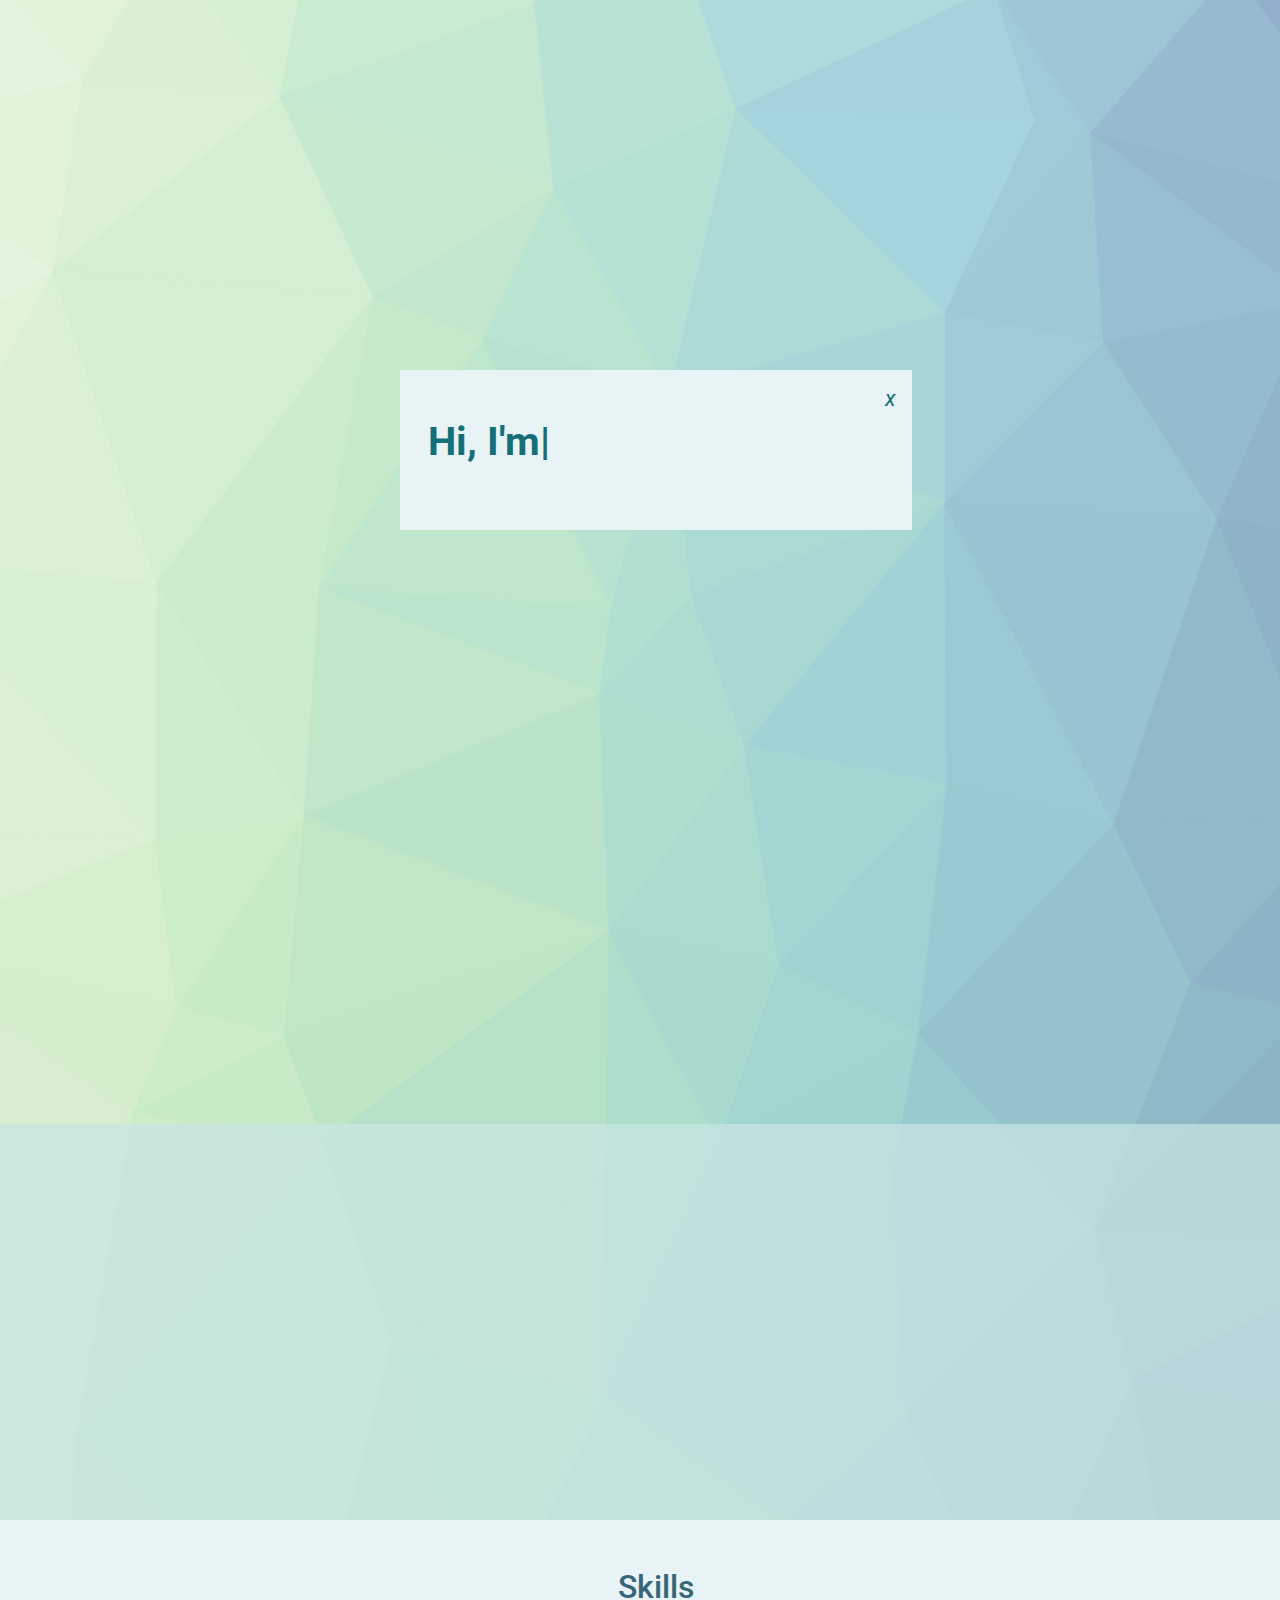
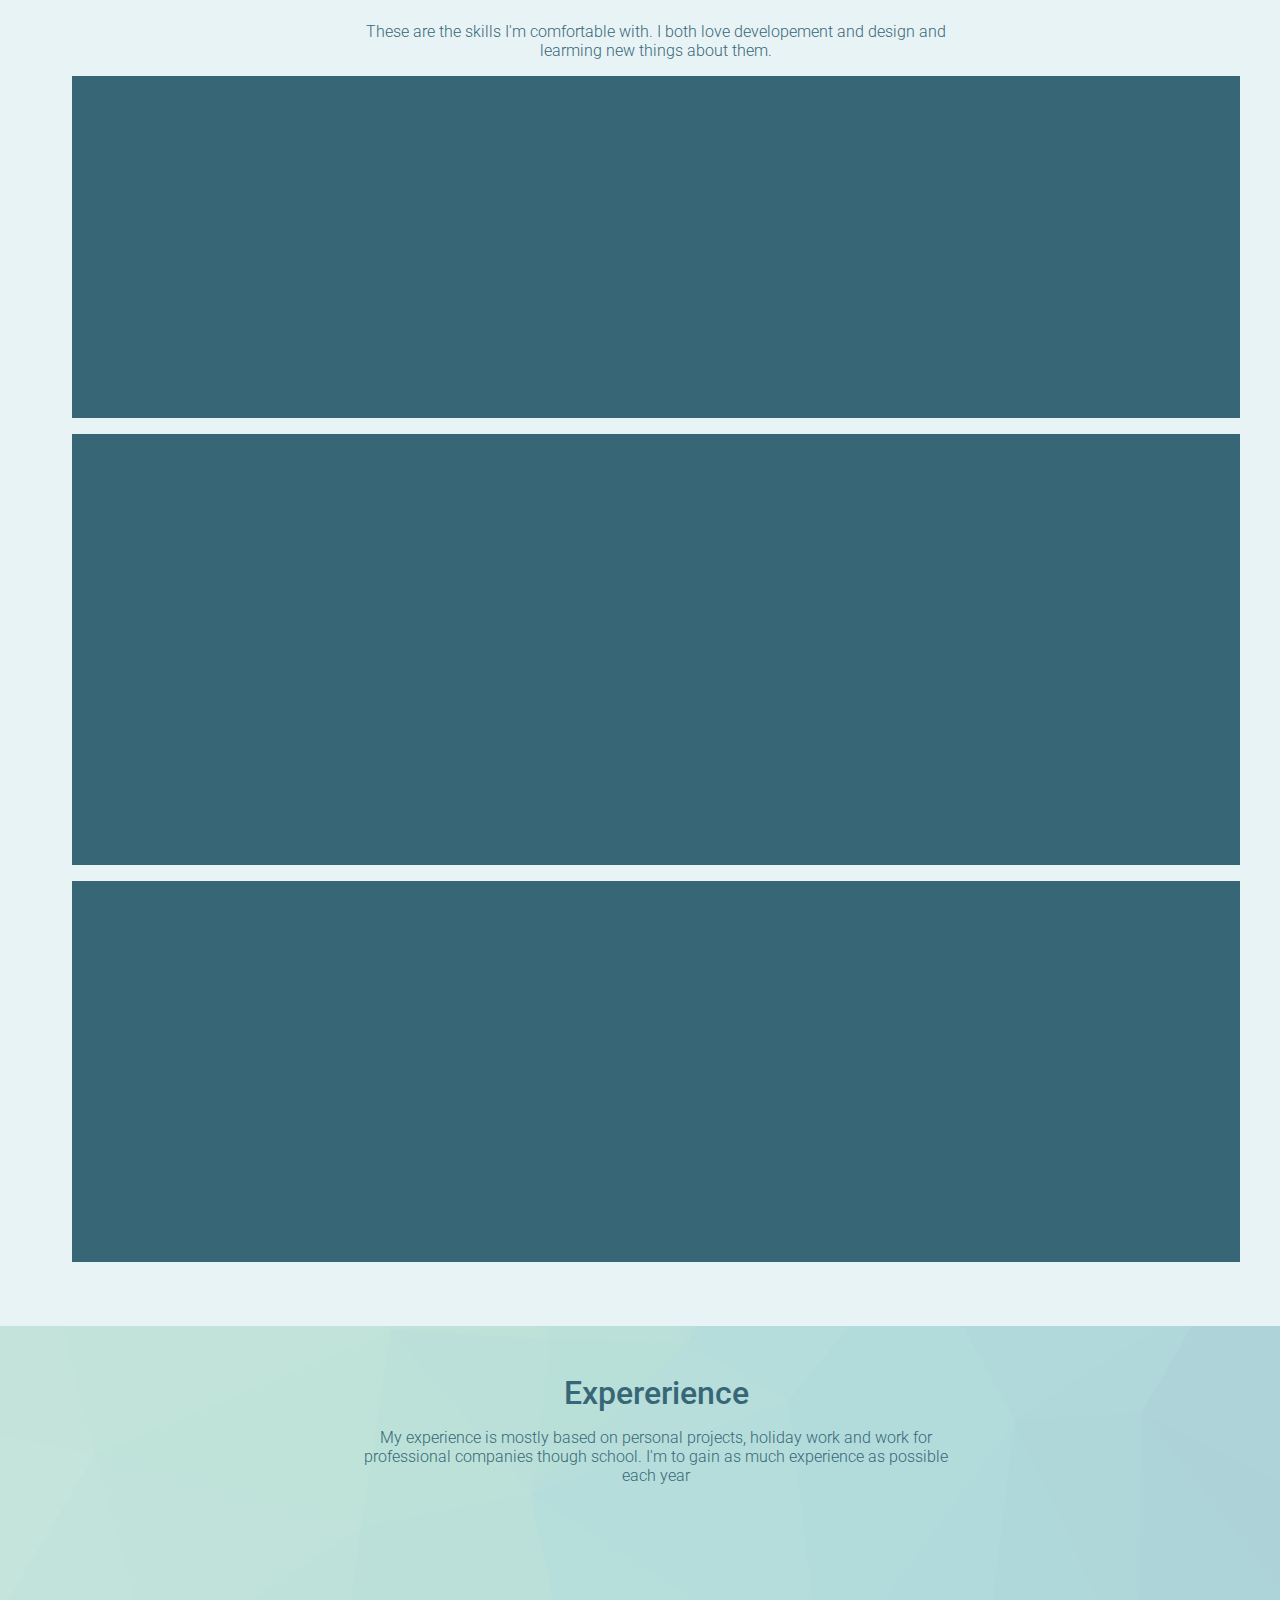
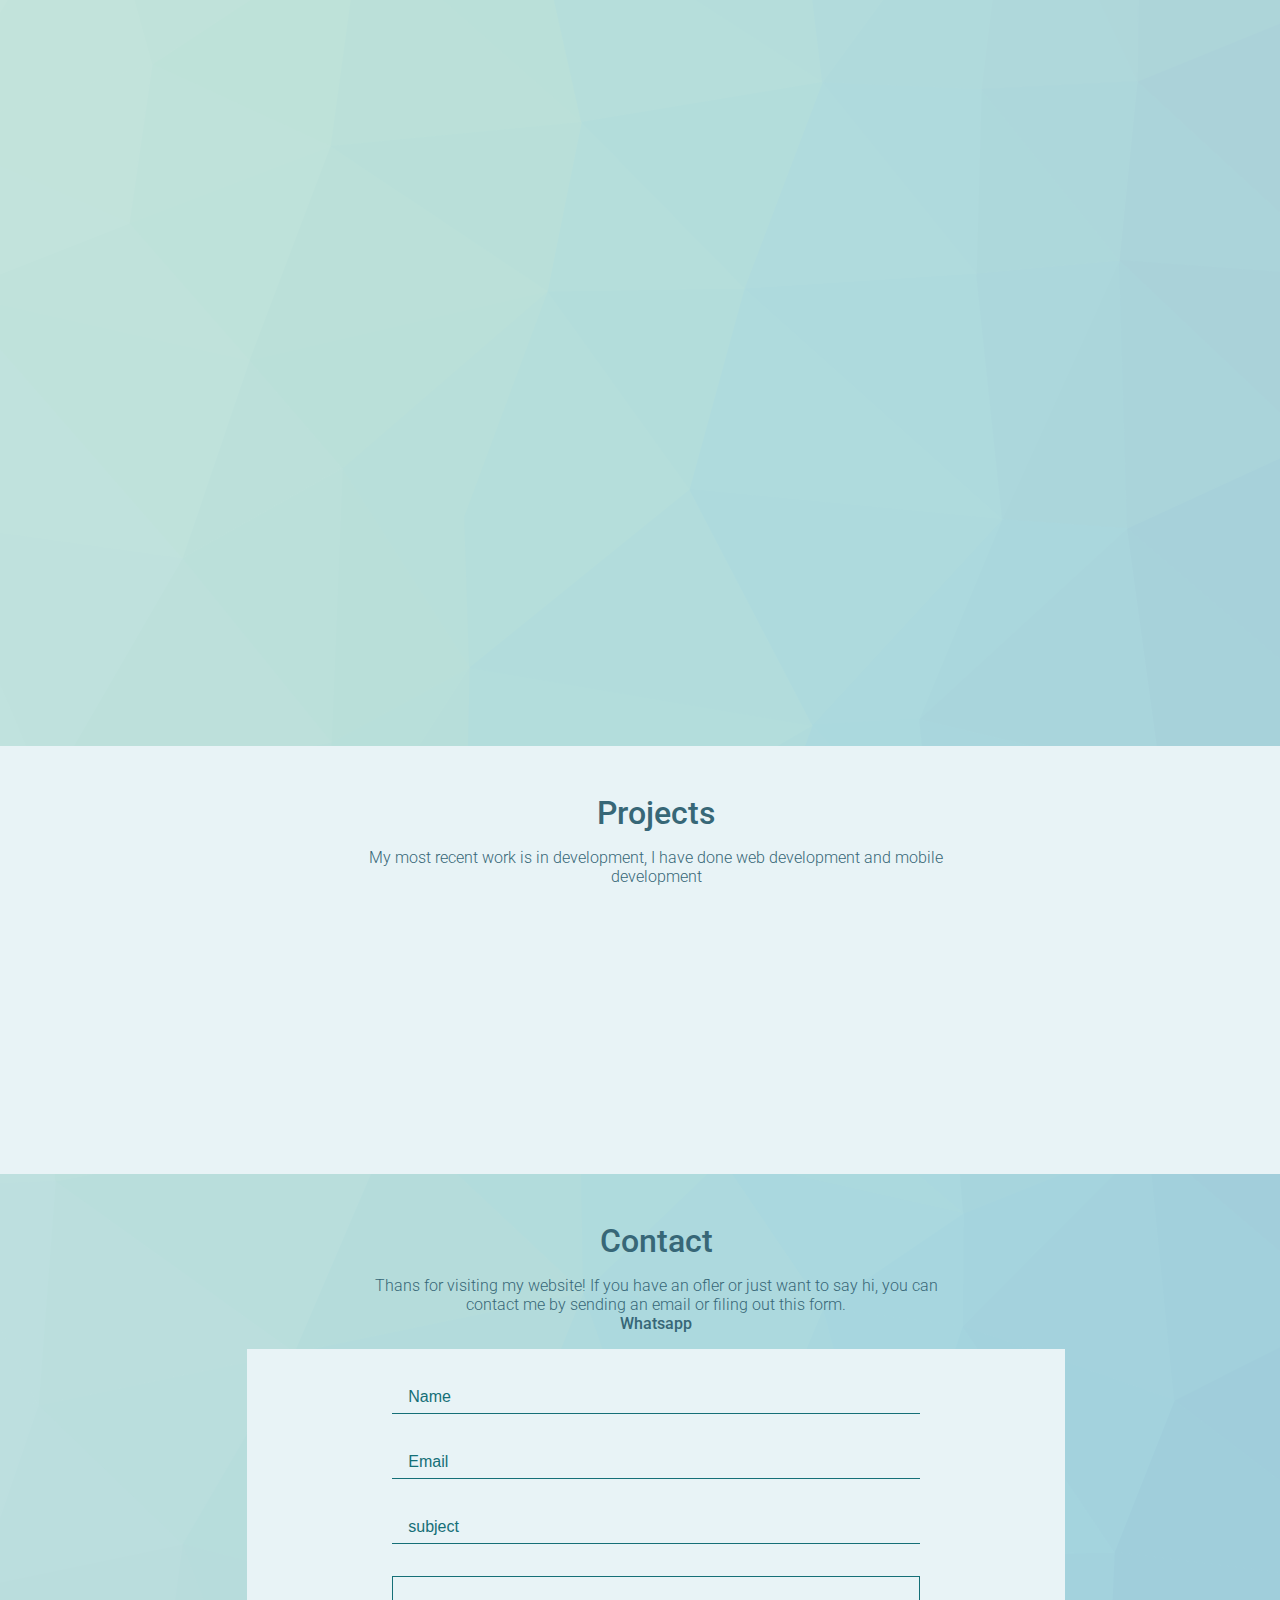
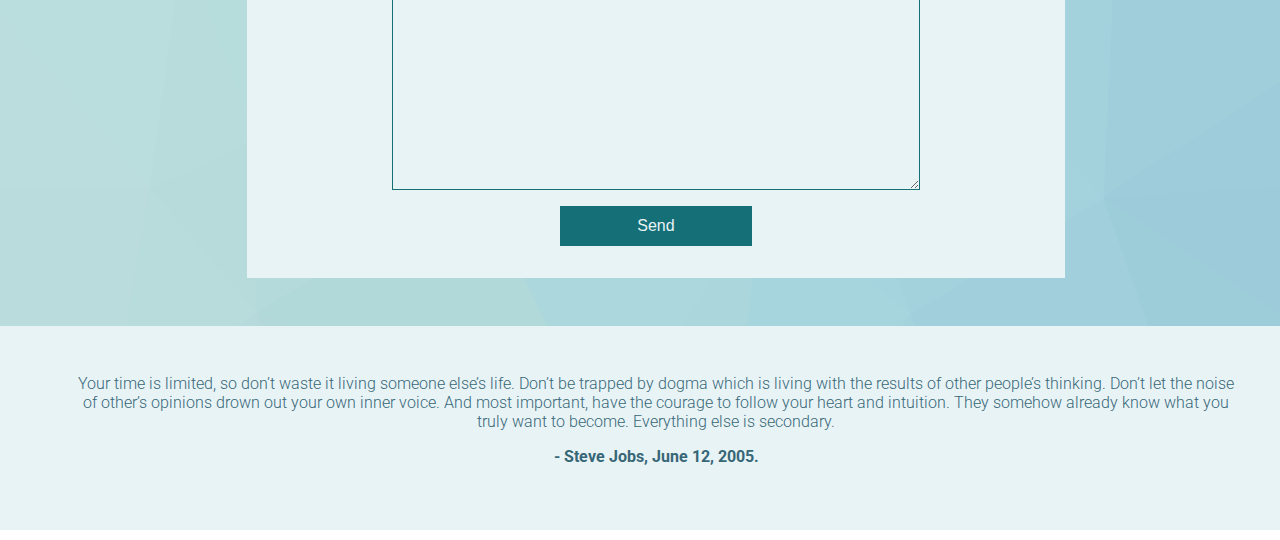
==== index.html @ 09d38bca "dark" ====
﻿<!DOCTYPE html>
<html lang="en">

<head>
    <meta charset="UTF-8">
    <meta http-equiv="X-UA-Compatible" content="IE=edge">
    <meta name="viewport" content="width=device-width, initial-scale=1.0">
    <meta name="description" content="Hamilton Silva's portfolio or Tio HS's portfolio, talks about the work of Tio hs">
    <title> Tio HS | Develop </title>
    <link rel="stylesheet" href="public/css/style.css">
    <link rel="stylesheet" href="https://pro.fontawesome.com/releases/v5.10.0/css/all.css" integrity="sha384-AYmEC3Yw5cVb3ZcuHtOA93w35dYTsvhLPVnYs9eStHfGJvOvKxVfELGroGkvsg+p" crossorigin="anonymous" />
</head>

<body>
    <main id="main">
    <header id="menu">
        <nav class="nav" id="nav">
            <ul>
                <li class="ative">
                    <a href="#about"> <i class="fas fa-home"></i> </a>
                </li>
                <!--Home-->
                <li>
                    <a href="#skills"><i class="fas fa-brain"></i></a>
                </li>
                <!--Skills-->
                <li> <a href="#experence"><i class="fas fa-chalkboard"></i></a>
                </li>
                <!--Education-->
                <li>
                    <a href="#project"> <i class="fas fa-desktop"></i></a>
                </li>
                <!--Project-->
                <li>
                    <a href="#contact"><i class="fas fa-envelope"></i></a>
                </li>
                <!--Conct-->
            </ul>

        </nav>
        <div class="dowload">
            <a href="CV-HamiltonSilva.pdf" download ="CV-HamiltonSilva">
                <i class="fas fa-cloud-download-alt"></i>
            </a>
        </div>
    </header>

    <section id="home">
        <div id="settings" class="settings container">
            <div>
                <i class="fas fa-cog" id="aboutMy">x</i>
                <div id="show" class="show">
                    <h1> <span id="typing">></span>|</h1>
                </div>
            </div>
        </div>
        <div class="down" id="down">
            <a href="#redesSocias">
                <i class="fas fa-chevron-down"></i>
            </a>
        </div>
    </section>
    <section id="redesSocias">
        <ul class="container">
            <li><a href="https://github.com/tiohs" target="_blank" > <i class="fab fa-github headline"></i></a></li>
            <li><a href="https://www.linkedin.com/in/tiohs" target="_blank" > <i class="fab fa-linkedin headline"></i></a></li>
            <li class="single"><img src="/public/79509414_2781078612119003_7081528428238733312_n.jpg" alt=""></li>
            <li><a href="https://www.instagram.com/tiohs.u/" target="_blank" ><i class="fab fa-instagram"></i></a></li>
            <li><a href="https://api.whatsapp.com/send?phone=244943732999" target="_blank" ><i class="fab fa-whatsapp"></i></a></li>
        </ul>
    </section>
    <section id="about" class="bg">
        <div class="container">
            <div class="info">
                <div class="date">
                    <h3>Who am I?</h3>
                    <p>
                        My name is<strong> Hamilton Silva</strong>. I live in<strong>
                            Angola</strong>
                        ,<strong>Luanda K9B
                            Viana</strong>.
                        I'm an<strong> ambitious developer </strong> , passionate about new technology and its
                        capabilities.
                        I am inspired by fast-growing companies and home to become the lead of one in the future.
                    </p>
                </div>
                <div class="conct">
                    <div>
                        <h3>Information</h3>
                        <ul>
                            <li>
                                <div class="left"><i class="fas fa-portrait"></i></div>
                                <div class="center">
                                    <p>Hamilton Silva</p>
                                </div>
                                <div class="rith"><i class="fas fa-image"></i></div>
                            </li>

                            <li>
                                <div class="left"><i class="fas fa-mail-bulk"></i></div>
                                <div class="center">
                                    <p>hamiltonsilva.dev@gmail.com</p>
                                </div>
                                <div class="rith"><i class="fas fa-paper-plane"></i></div>
                            </li>

                            <li>
                                <div class="left"><i class="fas fa-map-marker-alt"></i></div>
                                <div class="center">
                                    <p>Angola, Launda Vila de Viana</p>
                                </div>
                                <div class="rith"><i class="fas fa-globe-africa"></i></div>
                            </li>
                        </ul>
                    </div>

                </div>
            </div>
        </div>
    </section>
    <section id="skills" class="bg2 headline">
        <div class="container">
            <div class="header">
                <h2>Skills</h2>
                <p>
                    These are the skills I'm comfortable with. I both love developement and design and learming new
                    things about them.
                </p>
            </div>

            <div class="content">
                <div class="header">
                    <h3>Coding Skills</h3>
                </div>
                <div class="desc">
                    <h4>Programming Languages </h4>
                    <ul>
                        <li>JavaScript (ES6) | Typescript</li>
                        <li>PHP</li>
                        <li>C#</li>
                        <li>Python</li>
                    </ul>
                </div>
                <div class="desc">
                    <h4>Backend</h4>
                    <ul>
                        <li>Node.js (Express) </li>
                        <li>(No)SQL</li>
                        <li>Slim </li>
                        <li>Strapi</li>
                    </ul>
                </div>
                <div class="desc">
                    <h4>Backend</h4>
                    <ul>
                        <li>HTML5</li>
                        <li>CSS3</li>
                        <li>SASS</li>
                        <li>ReactJS</li>
                        <li>NextJS</li>
                    </ul>
                </div>
            </div>
            <div class="content">
                <div class="header">
                    <h3>Tools</h3>
                </div>
                <div class="desc">
                    <h4>Build Automatization </h4>
                    <ul>
                        <li>Typescript</li>
                        <li>Webpack</li>
                    </ul>
                </div>
                <div class="desc">
                    <h4>Version Control Systems </h4>
                    <ul>
                        <li>Git</li>
                        <li>GitHub</li>
                    </ul>
                </div>
                <div class="desc">
                    <h4>Code Editors of Choice </h4>
                    <ul>
                        <li>Vscode</li>
                        <li>ST</li>
                        <li>Nano</li>
                    </ul>
                </div>
                <div class="desc">
                    <h4>Craphic Tools</h4>
                    <ul>
                        <li>Gimp</li>
                        <li>Adobe Photoshop</li>
                    </ul>
                </div>

            </div>
            <div class="content">
                <div class="header">
                    <h3>Languages</h3>
                </div>
                <div class="desc">
                    <h4> Português </h4>

                    <ul>
                        <li>Eu sou nativo dessa lingua.</li>
                        <li>Avançado</li>
                        <li>
                            <div class="content">
                                <div class="nivel" style="width: 100%;"></div>
                            </div>
                        </li>
                    </ul>
                </div>
                <div class="desc">
                    <h4> Português </h4>

                    <ul>
                        <li>Eu sou nativo dessa lingua.</li>
                        <li>Avançado</li>
                        <li>
                            <div class="content">
                                <div class="nivel" style="width: 60%;"></div>
                            </div>
                        </li>
                    </ul>
                </div>
                <div class="desc">
                    <h4> Português </h4>

                    <ul>
                        <li>Eu sou nativo dessa lingua.</li>
                        <li>Avançado</li>
                        <li>
                            <div class="content">
                                <div class="nivel" style="width: 20%;"></div>
                            </div>
                        </li>
                    </ul>
                </div>


            </div>
        </div>
    </section>
    <section id="experence" class="bg">
        <div class="container">
            <div class="header">
                <h2>Expererience</h2>
                <p>


                    My experience is mostly based on personal

                    projects, holiday work and work for professional

                    companies though school. I'm to gain as

                    much experience as possible each year
                </p>
            </div>
            <div class="content">
                <div class="info">
                    <h3>Education</h3>
                </div>
                <ul>
                    <li>
                        <div class="header"><strong>Macarenco</strong> <span>2015 - 2017</span></div>
                        <p>
                            I finished high school at this school I learn programming in pic and participating in many
                            activities
                        </p>
                    </li>
                    <li>
                        <div class="header"><strong>UPRA</strong> <span>2018 - Currently</span></div>
                        <p>
                            I finished high school at this school I learn programming in pic and participating in many
                            activities
                        </p>
                    </li>
                </ul>
            </div>
            <div class="content">
                <div class="info">
                    <h3>Works</h3>
                </div>
                <ul>
                    <li>
                        <div class="header"><strong>Unitel IOT </strong> <span>2018</span></div>
                        <p>
                            I participated in the IOT contest where I was selected by IMIL (Macarenco) today recognized
                            as IPIL.
                            I made a drying and watering system for agricultural products
                        </p>
                    </li>
                    <li>
                        <div class="header"><strong>Mentor & Freelance </strong> <span>2019 - 2020</span></div>
                        <p>
                            I started mentoring projects and programming work.
                        </p>
                    </li>
                    <li>
                        <div class="header"><strong>Senior programmer and CEO </strong> <span>2020 - 2021</span></div>
                        <p>
                            A software company, which today is called <a href="https://www.unituenda.ao/"
                                target="black">uniTuenda</a>
                        </p>
                    </li>
                    <li>
                        <div class="header"><strong>Full Stack and COO </strong> <span>2020 - Currently</span></div>
                        <p>
                            A software company, which today is called <a href="https://www.unituenda.ao/"
                                target="black">uniTuenda</a>
                        </p>
                    </li>

                </ul>
            </div>
            <div class="content">
                <div class="info">
                    <h3>Hobbies</h3>
                </div>
                <ul>
                    <li>
                        <div class="header"><strong>Angola open source community leader </strong> <span>2020 -
                                Currently</span></div>
                        <p>
                            I like the community open source.
                        </p>
                    </li>
                    <li>
                        <div class="header"><strong>Xadrez </strong> <span>2015 - Currently</span></div>
                        <p>

                        </p>
                    </li>


                </ul>
            </div>
        </div>
    </section>
    <section id="project" class="bg2">
        <div class="container">
            <div class="header">
                <h2>Projects</h2>
                <p>
                    My most recent work is in development, I have
                    done web development and mobile development

                </p>
            </div>
            <div class="content">
                 <div class="card">
                        <div class="info">
                            <a href="https://www.unituenda.ao/" target="_blank" > <i class="fas fa-eye"></i></a>
                        </div>
                        <img src="./public/uniTuenda.png" alt="">
                    </div>
               
                <div class="card">
                    <div class="info">
                        <a href="https://github.com/tiohs/Projects-With-Vanilla-JavaScript" target="_blank" > <i class="fab fa-github"></i></a>
 
                    </div>
                    <img src="./public/vj.png" alt="">
                </div>
                <div class="card">
                    <div class="info">
                        <a href="https://github.com/tiohs/covid-19" target="_blank" > <i class="fab fa-github"></i></a>
                        <a href="https://covid19angola.rf.gd/" target="_blank" > <i class="fas fa-eye"></i></a>
                    </div>
                    <img src="./public/Covid.png" alt="">
                </div>
            </div>
        </div>
    </section>
    <section id="contact" class="bg">
        <div class="container">
            <div class="header">
                <h2>Contact </h2>
                <p>
                    

Thans for visiting my website!

If you have an ofler or just want to say hi, you can

contact me by sending an email or filing out this

form. <br> <a href="https://api.whatsapp.com/send?phone=244943732999" target="_blank" >Whatsapp <i class="fab fa-whatsapp"></i></a>


                </p>
            </div>
            <form action="" method="post">
                <div class="form">
                    <div class="group">
                        
                        <input type="text" name="name" id="name" class="form-control" placeholder="Name">
                    </div>
                    <div class="group">
                        
                        <input type="email" name="email" id="email" class="form-control email" placeholder="Email">
                    </div>
                    <div class="group">
                       
                        <input type="text" name="subject" id="subject" class="form-control" placeholder="subject">
                    </div>
                    <div class="group">
                       
                    <textarea name="description" id="description" cols="40" rows="10" class="form-control" placeholder="Description">
                    </textarea>
                    </div>
                    <div class="group">
                        <button type="submit">Send</button>
                    </div>
                    
                </div>
               
            </form>
        </div>
    </section>
    <section id="footer" class="bg2">
        <div class="container">


            <p>Your time is limited, so don’t waste it living someone else’s life. Don’t be trapped by dogma which is
                living with the results of other people’s thinking. Don’t let the noise of other’s opinions drown out
                your own inner voice. And most important, have the courage to follow your heart and intuition. They
                somehow already know what you truly want to become. Everything else is secondary.
            </p>
            <strong>
                - Steve Jobs, June 12, 2005.
            </strong>


        </div>
    </section>
    <div id="model">
        <div class="container">
            <img src="./public/79509414_2781078612119003_7081528428238733312_n.jpg" alt="Tio HS">
        </div>
    </div>
</main>
</body>

<script src="public/js/scroll.js"></script>
<script src="public/js/main.js"></script>
</html>
---- public/css/style.css ----
@import url('https://fonts.googleapis.com/css2?family=Roboto:ital,wght@0,100;0,300;0,400;0,500;0,700;0,900;1,100;1,300;1,400;1,500;1,700;1,900&display=swap');
@import url('https://fonts.googleapis.com/css2?family=Montserrat:ital,wght@0,400;0,500;0,600;0,700;1,200;1,300;1,400;1,500;1,600&display=swap');

/* DECLARATION VARS START */

:root {
  --first-color: #0b111e;
  --second-color: ;
  --first-color-text: rgb(21, 111, 119);
  --first-color-text-dark: #f0f2f4;

  --first-background: rgba(232, 243, 246, 0.979);
  /*Branco */
  --first-background-black: rgba(55, 103, 119, 1);

  --sec-background: #e8f3f6;
  --sec-background-dark: var(--first-color);

  --sec-background-dark-content: #151c28;

  --bg-section-primary: rgba(202, 229, 229, 0.712);
  --bg-section-second: rgb(98, 161, 174);

  --font-bold: 700;
  --font-media-bold: 550;

  --mb-2: 2rem;
}

/* ======= Scrollbar style =======  */
::-webkit-scrollbar {
  width: 6px;
}

::-webkit-scrollbar-track {
  background: #fff;
  opacity: 0;
}

::-webkit-scrollbar-thumb {
  background: var(--bg-section-primary);
  opacity: 0;
}

::-webkit-scrollbar-thumb:hover {
  background: #556a89;
  opacity: 0;
}

/* DECLARATION VARS END */

/* RESET START */
* {
  margin: 0;
  padding: 0;
  box-sizing: border-box;
}

ul {
  list-style: none;
}

a {
  text-decoration: none;
}

img {
  width: 100%;
  height: auto;
}

html {
  overflow-x: hidden;
}

/* RESET END*/

/* LAYOUT START */

body {
  background-image: url('../background.png');
  background-size: 100vw;
  background-repeat: no-repeat;
  font-family: -apple-system, BlinkMacSystemFont, 'Segoe UI', Roboto, Oxygen, Ubuntu, Cantarell, 'Open Sans', 'Helvetica Neue', sans-serif;
  font-size: 1rem;
}


.container {
  margin-left: 4.5rem;
  margin-right: 2.5rem;
}

section {


  width: 100vw;
}

section.bg {
  padding-top: 3rem;
  padding-bottom: 3rem;
  background-color: var(--bg-section-primary);
}

section.bg2 {
  padding-top: 3rem;
  background: var(--sec-background);
  padding-bottom: 3rem;
}

.dark section.bg2 {
  background: var(--sec-background-dark);
}

h1 {
  font-size: 2.5rem;
  font-weight: 700;
}

h3 {
  font-size: 1.5rem;
  font-weight: 400;
}

h2 {
  font-size: 2rem;
  font-weight: 500;
}

p {
  font-weight: 300;
}

section .header {

  display: flex;
  flex-direction: column;
  align-items: center;
  justify-content: center;
  margin-bottom: 1rem;
}

section .header p {
  margin-top: 1rem;
  width: 50%;
  text-align: center;
}

/* LAYOUT END */


/*  SECTION HEADER NAV START */

#menu {
  position: fixed;
  height: 100vh;
  display: none;
  justify-content: center;
  align-items: center;
  z-index: 10000;
}

#menu .dowload{
  width: 4rem;
  height: 4rem;
  position: fixed;
  bottom: 2rem;
  right: 2rem;
  background-color: var(--first-color-text);
  display: flex;
  align-items: center;
  justify-content: center;
 
  border-radius: 50%;
  cursor: pointer;
}
#menu .dowload i {
  color: var(--first-background);
  font-size: 2rem;
}
/* changes */
#menu ul {
  display: flex;
  flex-direction: column;
  justify-content: center;
  align-items: center;
  width: 4rem;
  background: var(--sec-background);
  opacity: 0.8;
}

#menu ul li {
  width: 4rem;
  height: 4rem;
  display: flex;
  justify-content: center;
  align-items: center;

}

#menu ul li:hover {
  background-color: var(--first-color-text);

}

#menu ul li a {
  font-size: 1.75rem;
  padding: 1rem;
  color: var(--first-color-text);

}

#menu ul li a:hover {
  color: var(--first-background);
}

#menu ul li.ative {
  background-color: var(--first-color-text);
  border-bottom: 1px solid var(--first-background-black);
}

#menu ul li.ative a {
  color: var(--first-background);
}

/*  SECTION HEADER NAV END */

/* SECTION HOME START */

#home {
  width: 100vw;
  height: 100vh;
  display: flex;
  justify-content: center;
  align-items: center;
}

#home::before {
  display: none;
  content: '';
  position: absolute;
  top: 0;
  left: 0;
  background-color: var(--first-background-black);
  opacity: 0.5;
  z-index: 0;
  width: 100%;
  height: 100%;
}

#home .settings {
  width: 32rem;
  height: 10rem;
  background-color: var(--sec-background);
  position: relative;
  display: flex;
  align-items: center;
}
#home .settings i {
  cursor: pointer;
}
#home .settings i:first-child {
  position: absolute;
  right: 1rem;
  top: 1rem;
  font-size: 1.375rem;
  color: var(--first-color-text);
}


#home .settings .show h1 {

  color: var(--first-color-text);
  margin-left: 1rem;
  display: flex;
  align-items: center;
  transform: translateY(-2rem);
}

#home .settings .show h1 .tep {
  font-size: 3.5rem;
  text-align: left;
}

#home .settings .show h1 #typing {
  margin-left: 0.75rem;
}
#home .settings .show  {
  position: absolute;
  width: 100%;
  transition: 1s;
}
#home .settings .show .menu {
  color: var(--first-color-text);
  
  position: absolute;
  
  width: 100%;
  height: 100%;
  transform: translateY(-20px);
  background-color: var(--sec-background);
  transition: 1s;
}
#home .settings .show .menu h3 {
  text-align: center;
  margin-bottom: 1.8rem;
}

#home .settings .show .menu .group {
  width: 60%;
  display: flex;
  justify-content: space-between;
  margin: 0 auto;
  margin-bottom: 0.5rem;
  padding: 1rem;
  background-color: var(--sec-background);
}


#home .settings .show .menu .group strong {
  cursor: pointer;
  
}
#home .settings .show .menu .group select {
  background: none;
  border: none;
  color: var(--first-color-text);
}
#home .down {
  position: absolute;
  bottom: 4rem;
  width: 5rem;
  height: 5rem;
  display: flex;
  justify-content: center;
  align-items: center;
  border-radius: 50%;
  cursor: pointer;
}

#home .down i {
  color: var(--first-color-text);
  font-size: 2.5rem;
  animation: move 1.2s linear infinite;
}

@keyframes move {
  0% {

    transform: translateY(-1rem);
  }

  100% {
    opacity: 1;
    transform: translateY(1rem);
  }
}

/*SECTION HOME END */


/* SECTION SOCIAL */

section#redesSocias ul {
  display: flex;
  justify-content: space-between;
  align-items: center;
  transform: translateY(6.875rem);
}
section#redesSocias ul li a {
  color: var(--sec-background) ;
  padding: 1rem;
}
section#redesSocias ul li {
  width: 6rem;
  height: 6rem;
  border: 1px solid rgb(202, 230, 220);
  border-radius: 50%;
  display: flex;
  align-items: center;
  justify-content: center;
  background-color: var(--bg-section-second);
  box-shadow: 1px 1px 5px 1px rgba(0, 0, 0, 0.424);
  color: var(--sec-background) ;
  cursor: pointer;
}

section#redesSocias ul li:hover   {
  background-color: var(--sec-background);
  border: 1px solid var(--bg-section-second);
  color: var(--bg-section-second) ;
}
section#redesSocias ul li a:hover  {
 
  color: var(--bg-section-second);
}
section#redesSocias ul li.single {
  position: relative;
  cursor: zoom-in;
  cursor: -moz-zoom-in;
  width: 14rem;
  height: 14rem;
}

section#redesSocias ul li.single::before {
  content: ' ';
  position: absolute;
  background-color: var(--bg-section-second);
  opacity: 0;
  width: 100%;
  height: 100%;
  border-radius: 50%;
}

section#redesSocias ul li.single:hover:before {
  opacity: 0.4;
}

section#redesSocias ul li.single img {
  width: 100%;
  height: 100%;
  border-radius: 50%;
}

#model {
  display: none;
  width: 100vw;
  height: 100vh;
  background-color: rgba(0, 0, 0, 0.651);
  position: fixed;
  top: 0;
  right: 0;
  z-index: 1000;
}

#model .container {
  height: 100%;
  display: flex;
  align-items: center;
  justify-content: center;
}

#model img {
  width: auto;
  height: 100%;
}

section#redesSocias ul li i {
  font-size: 3rem;
}

/*SECTION SOCIAL */

/* SETION ABOUT ME */

section#about .info {
  display: flex;
  margin-top: 6rem;
}

section#about .info div.date {
  width: 700px;
}

section#about .info h3 {
  color: rgb(98, 161, 174);
}

section#about .info .date p {
  padding: 1rem;
  text-align: justify;
}

section#about .info .conct {
  width: 700px;
  margin: 0 auto;
}


section#about .info .conct ul {
  padding: 1rem;
  width: 100%;
  display: flex;
  flex-direction: column;
}

section#about .info .conct ul li {
  display: flex;
  align-items: center;
  justify-content: space-between;
  width: 100%;
  height: 3rem;
  border-bottom: 1px solid var(--bg-section-second);
}

section#about .info .conct ul li div {
  height: 100%;
  display: flex;
  align-items: center;
  justify-content: center;
}

section#about .info .conct ul li .left {
  width: 10%;
  background-color: rgb(221, 234, 237);
}

section#about .info .conct ul li .left i {
  color: var(--bg-section-second);
}

section#about .info .conct ul li .center {
  justify-content: flex-start;
  width: 80%;
  color: rgb(98, 161, 174);
  background-color: var(--sec-background);

}

section#about .info .conct ul li .center p {
  padding: 1rem;
  font-size: 1.4rem;
  font-weight: 400;
}

section#about .info .conct ul i {
  font-size: 2.5rem;
}

section#about .info .conct ul .rith {
  background-color: var(--bg-section-second);
  width: 10%;
  color: var(--sec-background);
}

/* SETION ABOUT ME END */


/* SECTION SKILLS START */
section#skills .content {
  background-color: var(--first-background-black);
  display: flex;
  flex-direction: column;
  align-items: center;
  justify-content: center;
}

.dark section#skills .content {
  background-color: var(--sec-background-dark-content);
}

section#skills .header {
  color: var(--first-background-black);
}


.dark section#skills p {
  color: #babec4;
}

section#skills .content .header {
  color: var(--first-color-text-dark);
}

section#skills .content {
  color: var(--sec-background);
  width: 100%;
  margin-bottom: 1rem;
}

section#skills .content .header {
  width: 80%;

  border-bottom: 1px solid var(--sec-background);
  padding: 1rem;
}

section#skills .content .desc {
  width: 80%;
}

section#skills .content .desc h4 {
  padding: 0.475rem;
}

section#skills .content .desc ul {
  display: flex;
  justify-content: space-between;
  flex-wrap: wrap;
  padding: 1rem;
}


section#skills .content .desc ul li {
  margin: 0.1rem;
}

section#skills .content .desc ul div.content {
  border: 1px solid var(--sec-background);
  width: 20rem;
  height: 1rem;
  align-items: flex-start;
}

section#skills .content .desc ul div.content div.nivel {

  border: 1px solid rgb(104, 0, 114);
  height: 99%;
  background-color: var(--sec-background);
}

/* SECTION SKILLS END */

/* SECTION PROJECT START  */
section#project {
  color: var(--first-background-black);
}
section#project .content {
 
  display: flex;
  align-items: center;
  justify-content: center;
}

section#project .content .card {
  flex: 0 0 auto;
  width: 33.333%;
  margin-left: 1rem;
  position: relative;
  z-index: 1;
}

section#project .content .card .info {
  background-color: var(--bg-section-primary);
  position: absolute;
  height: 0px;
  top: -100%;
  left: 0;
  width: 100%;
  z-index: 0;
  opacity: 0;
  display: flex;
  align-items: center;
  justify-content: center;
  transition:all 300ms;
  z-index: 11;
}
section#project .content .card .info a {
  width: 4rem;
  height: 4rem;
  padding: 1rem;
  
  border: 1px solid var(--sec-background);
  color:  var(--sec-background);
  margin: 1rem;
  display: flex;
  align-items: center;
  justify-content: center;
  cursor: pointer;
}
section#project .content .card .info a:hover {
  transform: translateY(-1rem);
}

section#project .content .card .info a i {
  font-size: 2rem;
  cursor: pointer;
}
section#project .content .card::before {
  position: absolute;
  top: 0;
  left: 0;
  width: 100%;
  height: 100%;
  content: 'la';
  background-color: var(--first-background-black);
  opacity: 0.2;
  color: var(--first-background-black);
  z-index: 10;
}

section#project .content .card:hover .info {
  top: 0;
  opacity: 1;
  height: 100%;
  transition: all 300ms;
}

/* SECTION PROJECT END  */

/* SECTION EXPERERIENCE STRAT */

#experence {
  color: var(--first-background-black);
}

#experence a {
  color: var(--first-background-black);
  font-weight: 500;
}

#experence .content {
  width: 100%;
  margin: 0 auto;

  margin: 1rem;
  justify-content: center;

}

#experence .content ul li {
  display: flex;

  align-items: center;
  margin: 1rem;
}

#experence .content ul li div {

  width: 16rem;

  display: flex;
  align-items: flex-start;
}

#experence .content ul li p {
  width: 40rem;
}

#experence .content ul li div strong {
  margin-bottom: 0.675rem;
}

/* SECTION EXPERERIENCE END */

/* SECTION CONTACT START  */
section#contact {
  color: var(--first-background-black);
  font-weight: 200;
}

section#contact a {
  color: var(--first-background-black);
  font-weight: 500;
  cursor: pointer;
}

section#contact form {
  
  margin: 0 auto;
  width: 70%;
  display: flex;
  flex-direction: column;
  align-items: center;
  justify-content: center;
  background-color: var(--sec-background);
  padding: 2rem;
}

section#contact form .form {
 
  width: 70%;
}

section#contact form .group {
  display: flex;
  flex-direction: column;
  
}
section#contact form .group:last-child {
  align-items: center;
}




section#contact form .group input {
  padding: 1rem;
  height: 2rem;
  font-size: 1rem;
  border-width: 1px;
  background-color: var(--sec-background);
  border-color: var(--first-color-text);
  color: var(--first-color-text);
  outline: none;
  border-top: none;
  border-right: none;
  border-left: none;
  margin-bottom: 2rem;
}

section#contact form .group input::placeholder, section#contact form .group textarea::placeholder {
  color: var(--first-color-text);
  font-size: 1rem;
}
section#contact form .group input:focus, section#contact form .group textarea:focus {
  outline: none;
  border-width: 2px;

}

section#contact form .group input.ative {
  outline: none;
  border-width: 2px;
}

section#contact form .group textarea {
  padding: 1rem;
  background-color: var(--sec-background);
  border-color: var(--first-color-text);
  font-size: 1rem;
  border-width: 1px;
  color: var(--first-color-text);
}

section#contact form button {
  margin-top: 1rem;
  width: 12rem;
  height: 2.5rem;
  font-size: 1rem;
  color: var(--sec-background);
  background-color: var(--first-color-text);
  border: none;
  cursor: pointer;
}

/* SECTION CONTACT  */


/* SECTION FOOTER START  */

section#footer {
  text-align: center;
  color: var(--first-background-black);
  padding-bottom: 4rem;
}

section#footer p {
  margin-bottom: 1rem;
}



/* SECTION FOOTER END  */

/* Medias Queries */


/* PC */
@media only screen and (max-width: 1200px) {}

/*Tablete */
@media only screen and (max-width: 1023px) {
  section#about .info .conct {
    width: 800px;
  }
}

/*Phones to small Table */
@media only screen and (max-width: 767px) {
  #menu .dowload { 
    right: 1rem;
    bottom: 4rem;
  }
  #experence .content ul li p {
    width: 80rem;
  }

  #experence .content ul li {
    display: flex;
    justify-content: space-between;
    width: 100%;

  }

  section#skills .content:last-child .desc ul {
    flex-direction: column;
  }

  .container {
    margin-left: 2.5rem;
    margin-right: 2.5rem;
  }

  section#about .info {
    flex-wrap: wrap;
  }

  section#about .info .date {
    margin: 0 auto;
  }

  section#about .info .conct {
    margin: 0 auto;
  }

  html {
    font-size: 60%;
    overflow-x: hidden;
  }

  #menu {
    display: none;
    position: fixed;
    width: 100vw;
    height: 4rem;
    bottom: 0;
  }

  #menu ul {
    display: flex;
    width: 100vw;
    flex-direction: row;
    height: 4rem;
    background: var(--first-background);
  }

  .container {
    margin-left: 1rem;
    margin-right: 1rem;
  }
}

/* Phones */
@media only screen and (max-width: 480px) {
  section#contact form {
    width: 100%;
  }
  #experence .content ul li p {
    padding-left: 2rem;
    padding-right: 2rem;
  }

  section#redesSocias ul li i {
    font-size: 2rem;
  }

  section#redesSocias ul li {
    width: 4rem;
    height: 4rem;
  }

  section#redesSocias ul {
    transform: translateY(4.875rem);
  }

  section#redesSocias ul li.single {
    width: 10rem;
    height: 10rem;
  }
}
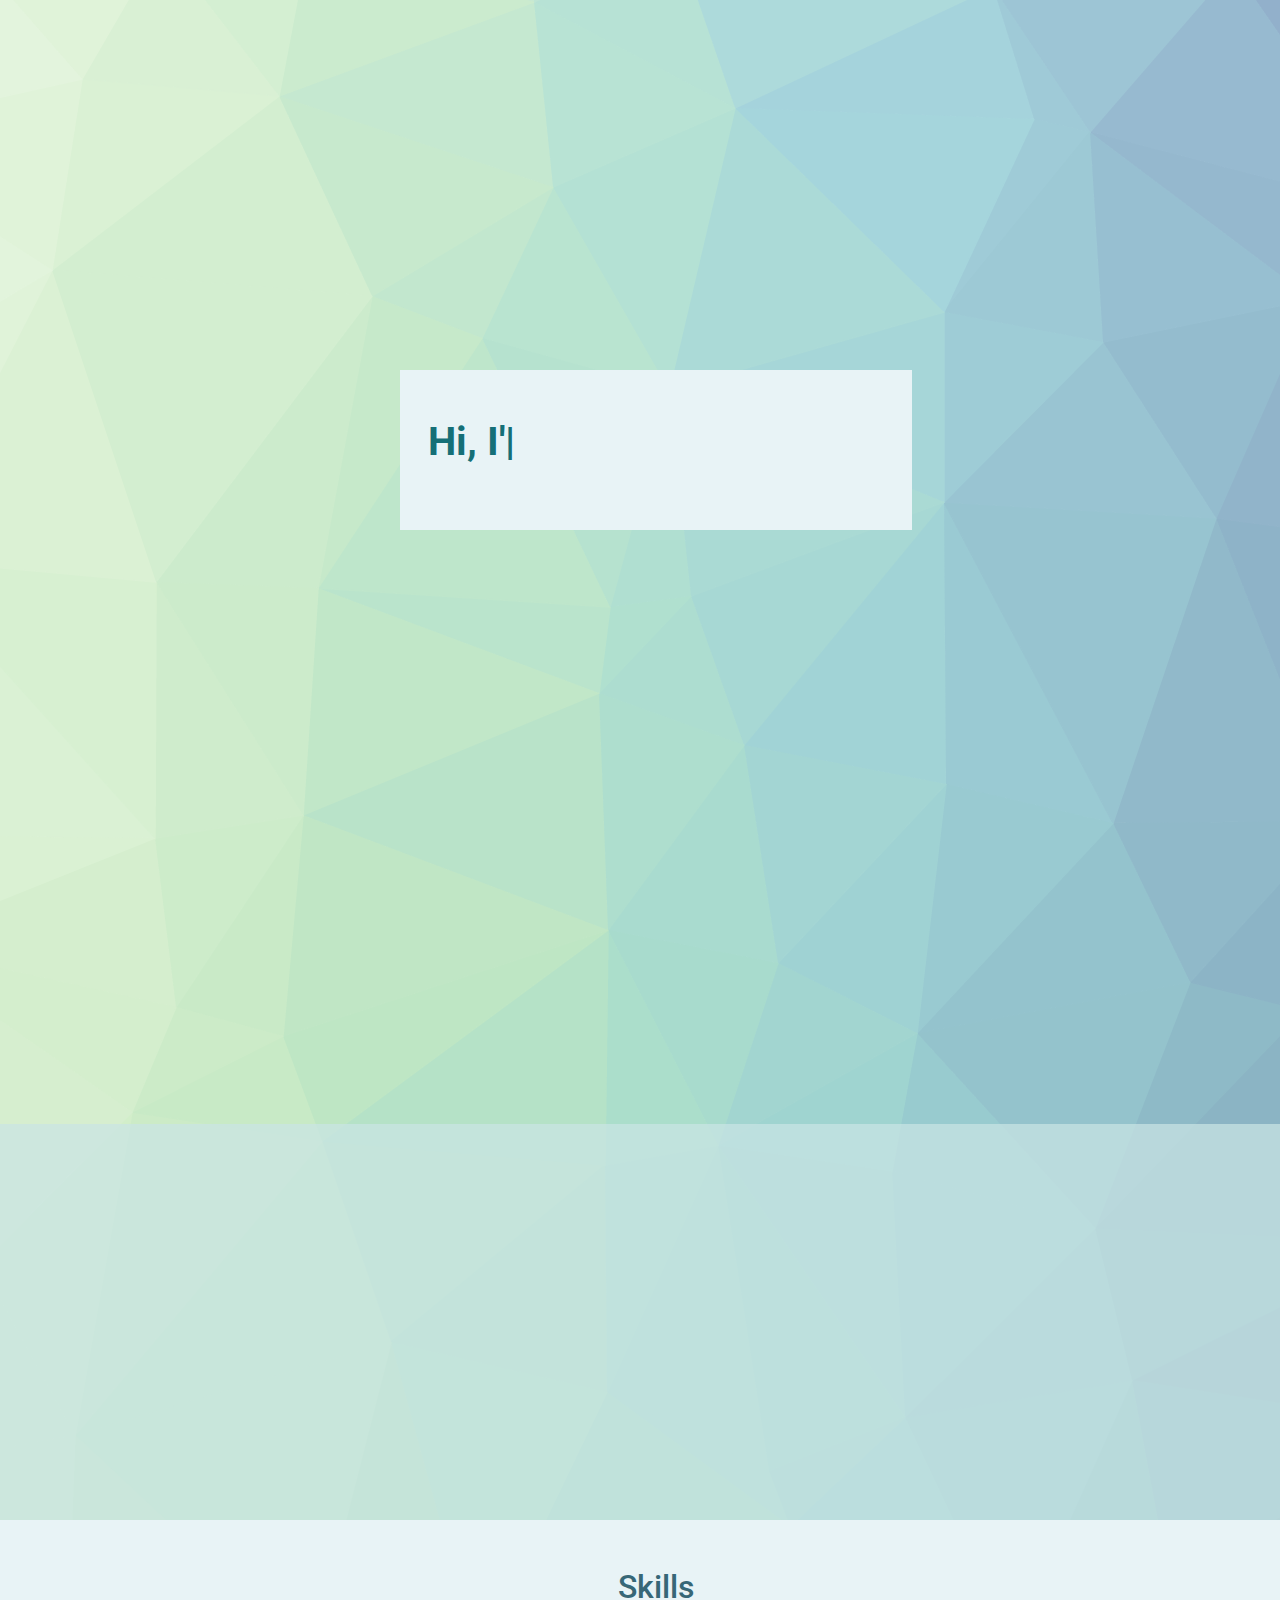
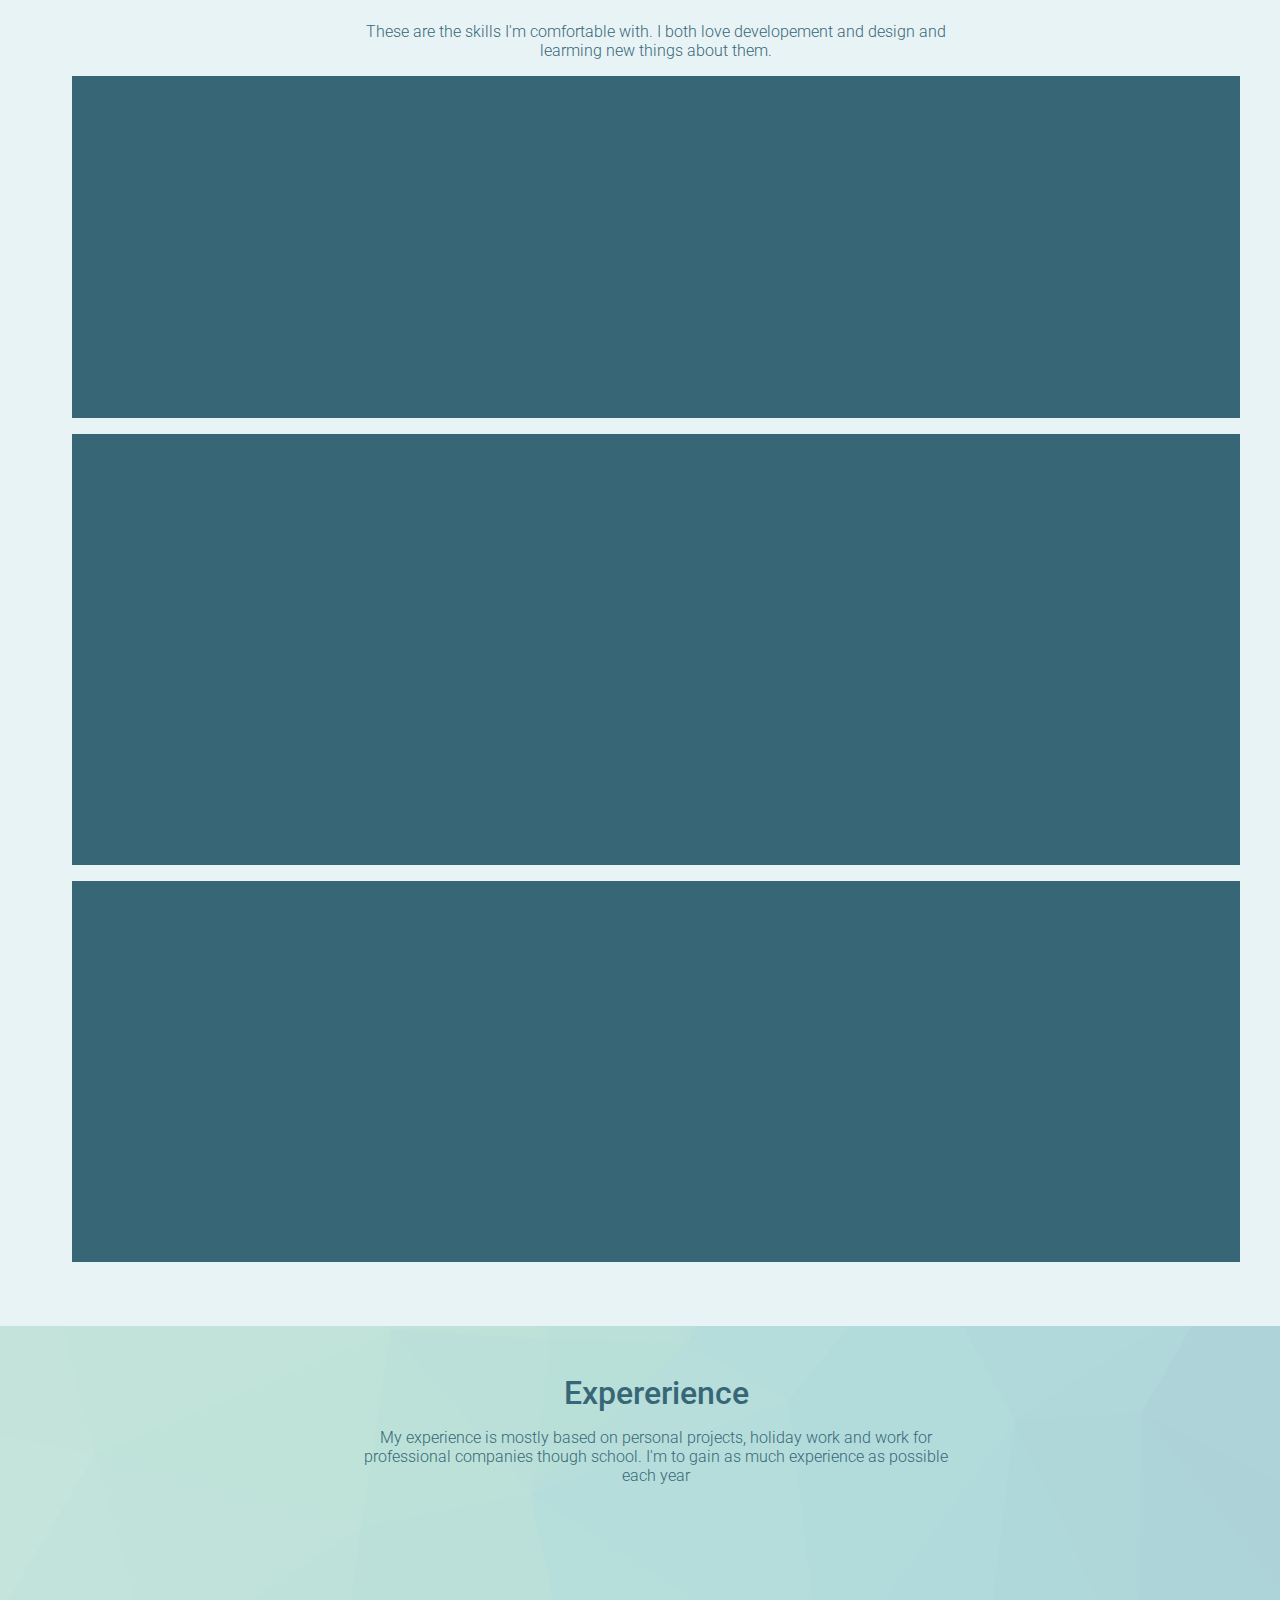
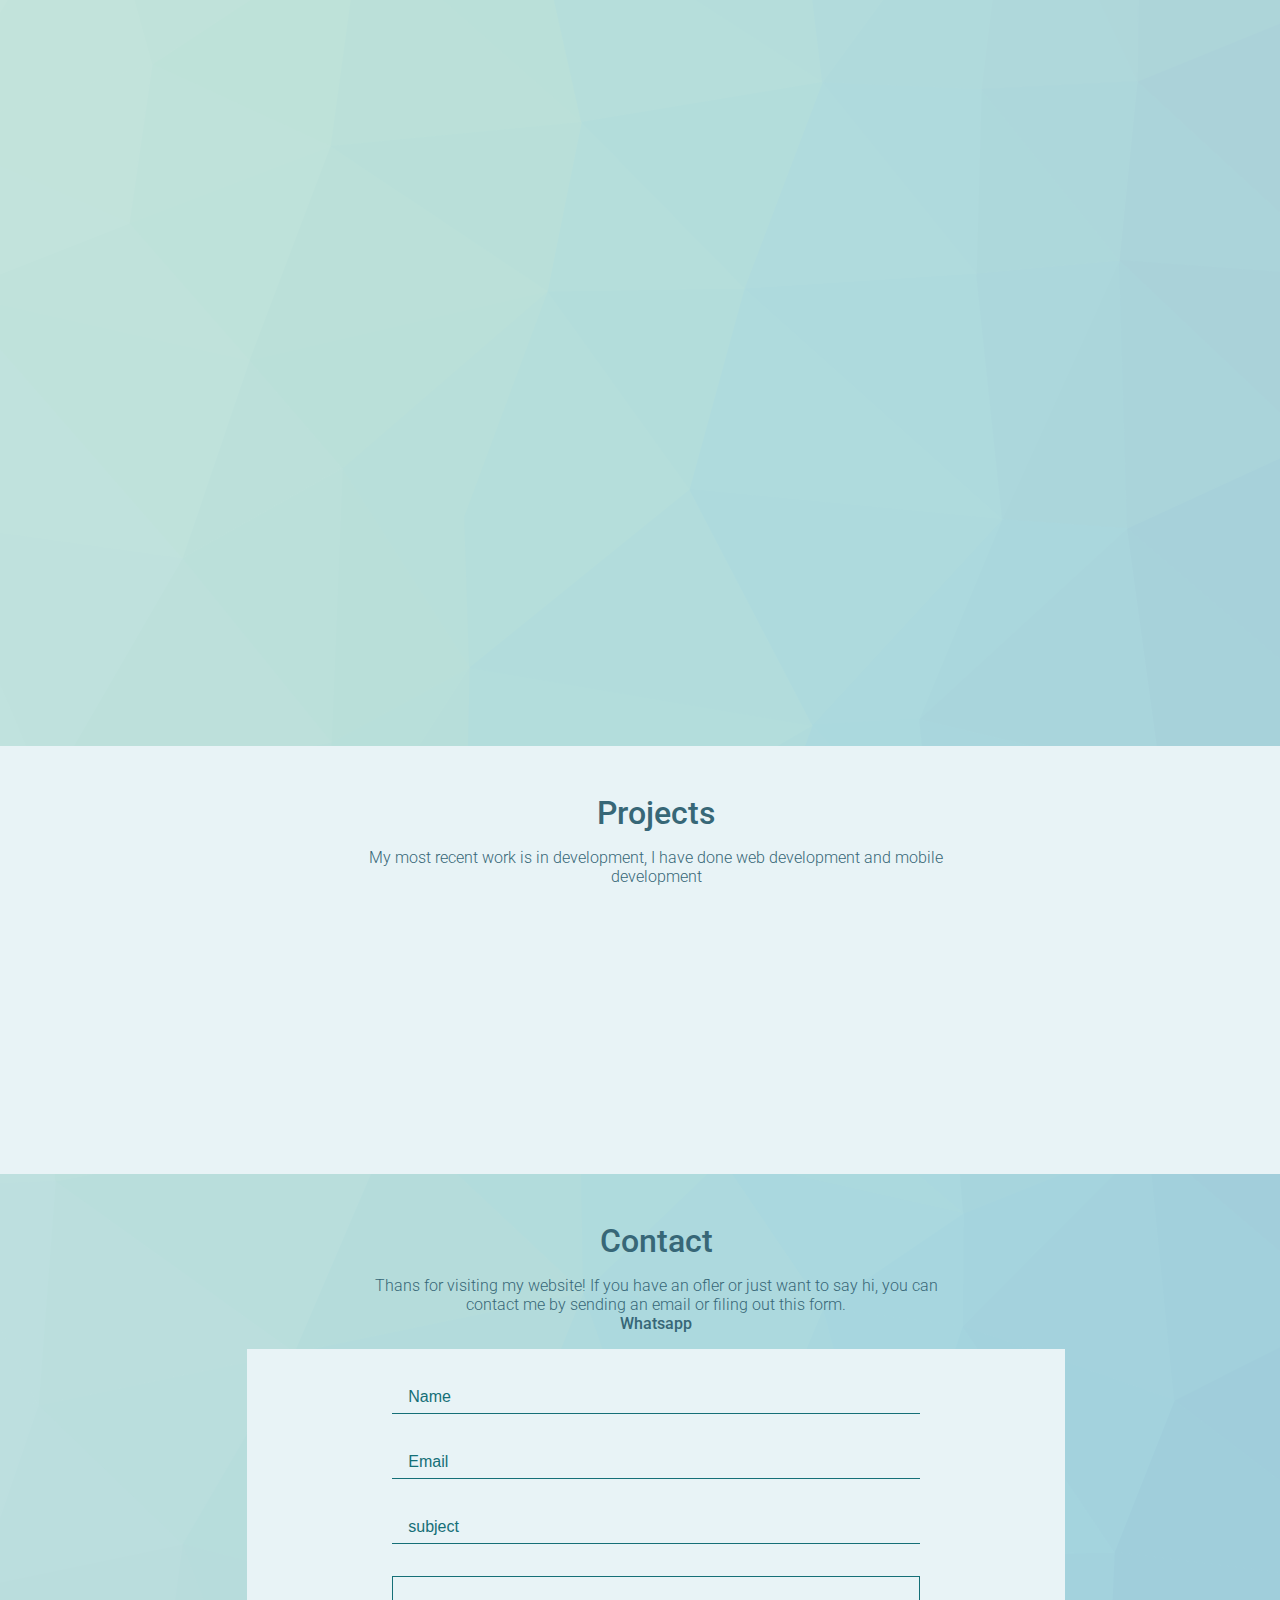
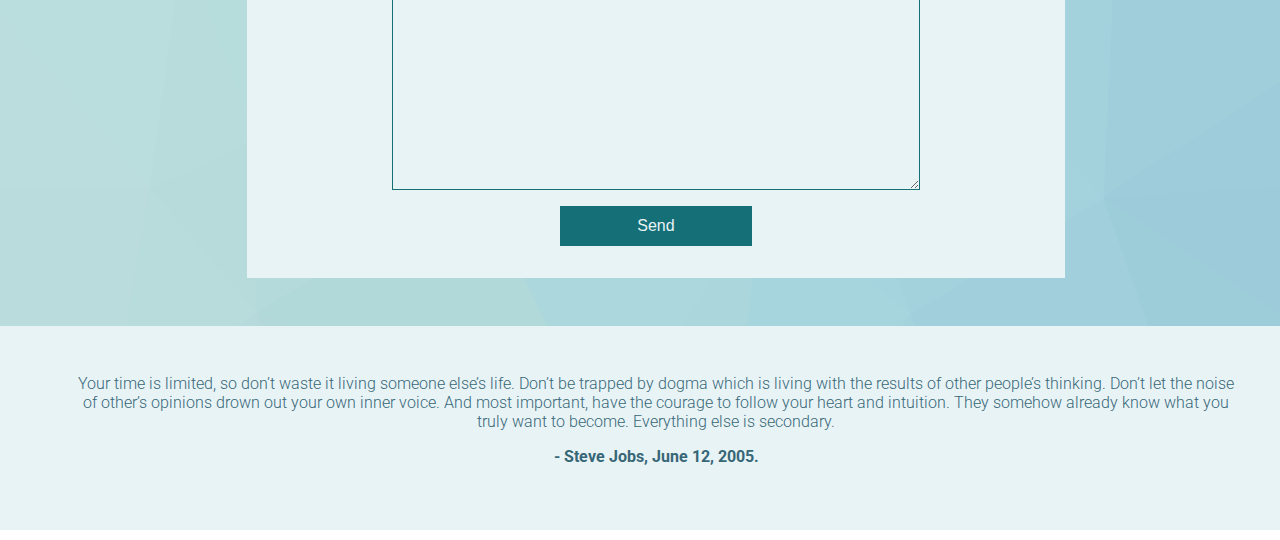
==== commit eba165b2: "finish today" ====
--- a/index.html
+++ b/index.html
@@ -48,7 +48,7 @@
     <section id="home">
         <div id="settings" class="settings container">
             <div>
-                <i class="fas fa-cog" id="aboutMy">x</i>
+                <i class="fas fa-cog" id="aboutMy"></i>
                 <div id="show" class="show">
                     <h1> <span id="typing">></span>|</h1>
                 </div>
--- a/public/css/style.css
+++ b/public/css/style.css
@@ -8,6 +8,7 @@
   --second-color: ;
   --first-color-text: rgb(21, 111, 119);
   --first-color-text-dark: #f0f2f4;
+  --sec-color-text-dark: #babec4;
 
   --first-background: rgba(232, 243, 246, 0.979);
   /*Branco */
@@ -33,7 +34,7 @@
 }
 
 ::-webkit-scrollbar-track {
-  background: #fff;
+  background: var(--first-color-text-dark);
   opacity: 0;
 }
 
@@ -234,6 +235,10 @@
   display: flex;
   justify-content: center;
   align-items: center;
+}
+
+.dark #home {
+  background: #0b111ee8;
 }
 
 #home::before {
@@ -257,6 +262,11 @@
   display: flex;
   align-items: center;
 }
+
+.dark #home .settings {
+  background-color: var(--sec-background-dark-content);
+}
+
 #home .settings i {
   cursor: pointer;
 }
@@ -286,6 +296,9 @@
 #home .settings .show h1 #typing {
   margin-left: 0.75rem;
 }
+.dark #home .settings .show h1 #typing {
+  color: var(--first-color-text-dark);
+}
 #home .settings .show  {
   position: absolute;
   width: 100%;
@@ -317,6 +330,11 @@
   background-color: var(--sec-background);
 }
 
+.dark #home .settings .show .menu .group {
+  background-color: var(--sec-background-dark-content);
+  color: var(--first-color-text-dark);
+}
+
 
 #home .settings .show .menu .group strong {
   cursor: pointer;
@@ -326,6 +344,10 @@
   background: none;
   border: none;
   color: var(--first-color-text);
+}
+
+.dark #home .settings .show .menu .group select  {
+  color: var(--sec-color-text-dark);
 }
 #home .down {
   position: absolute;
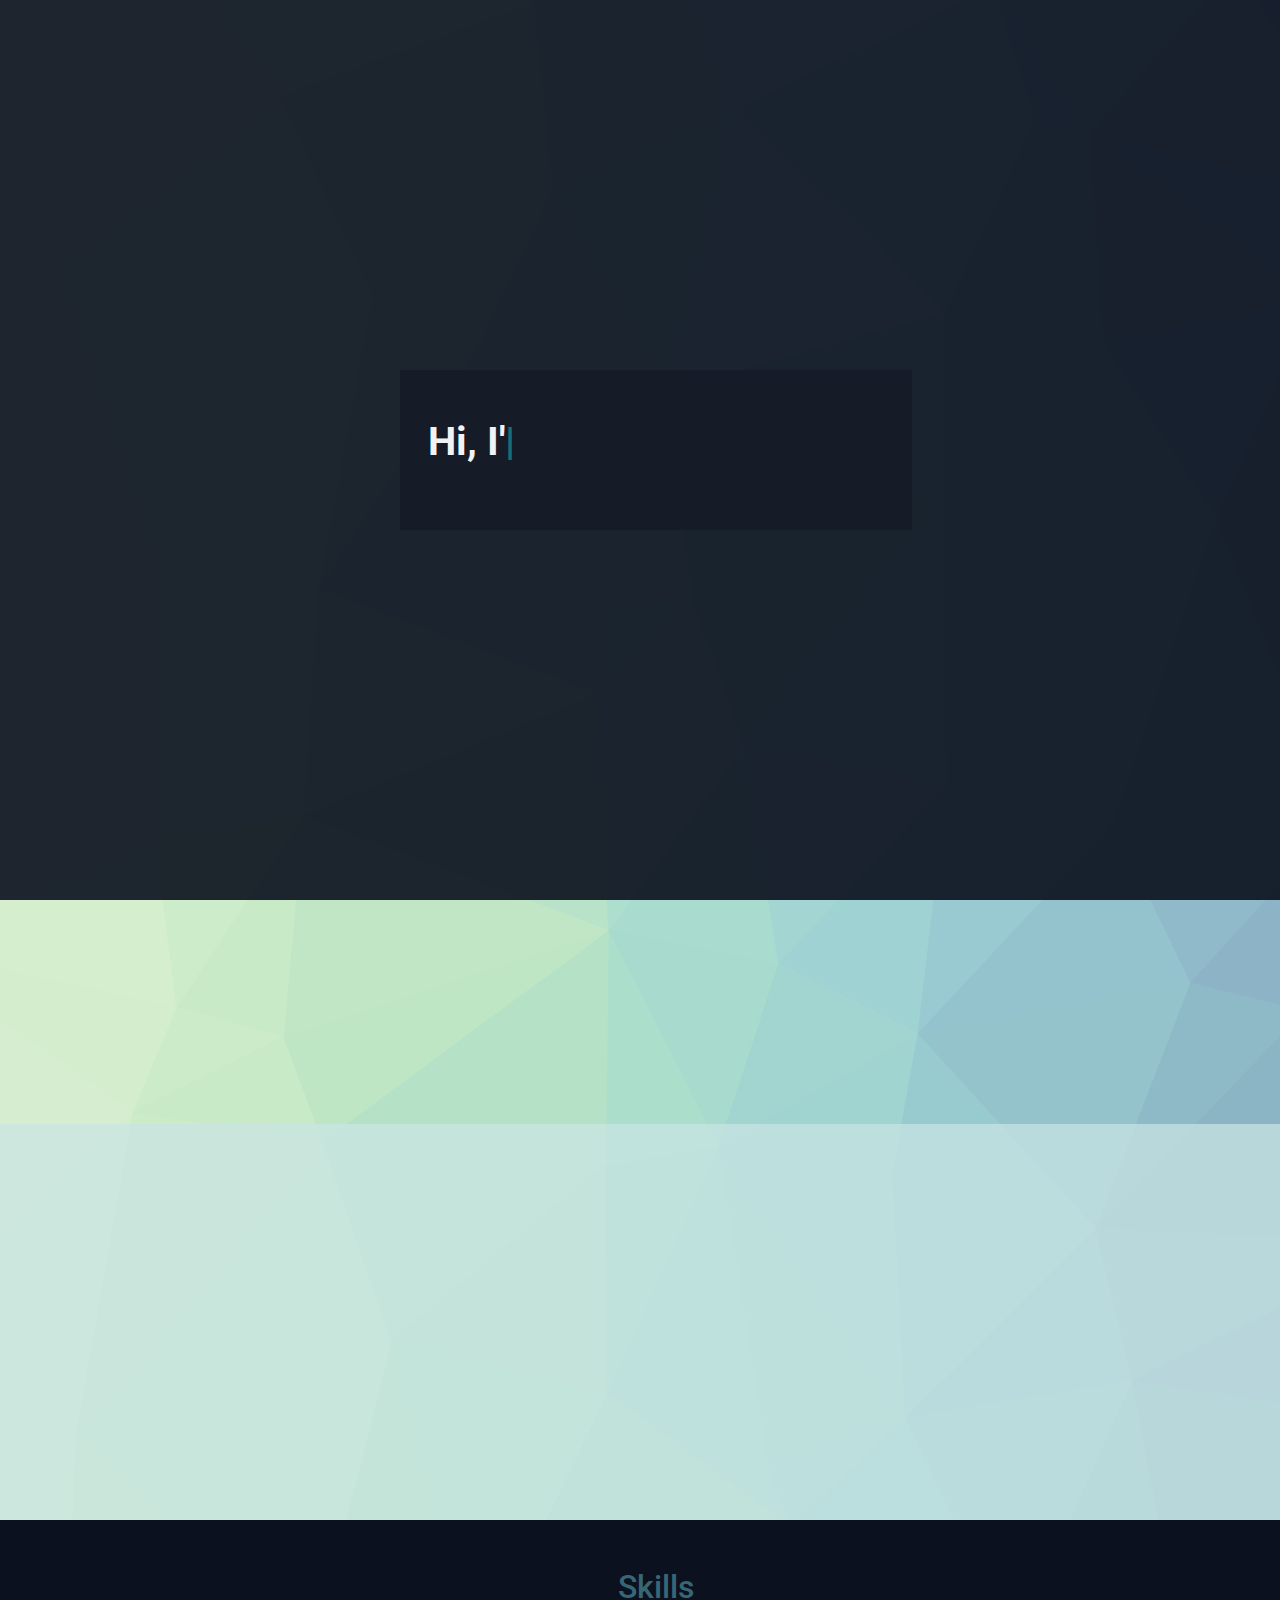
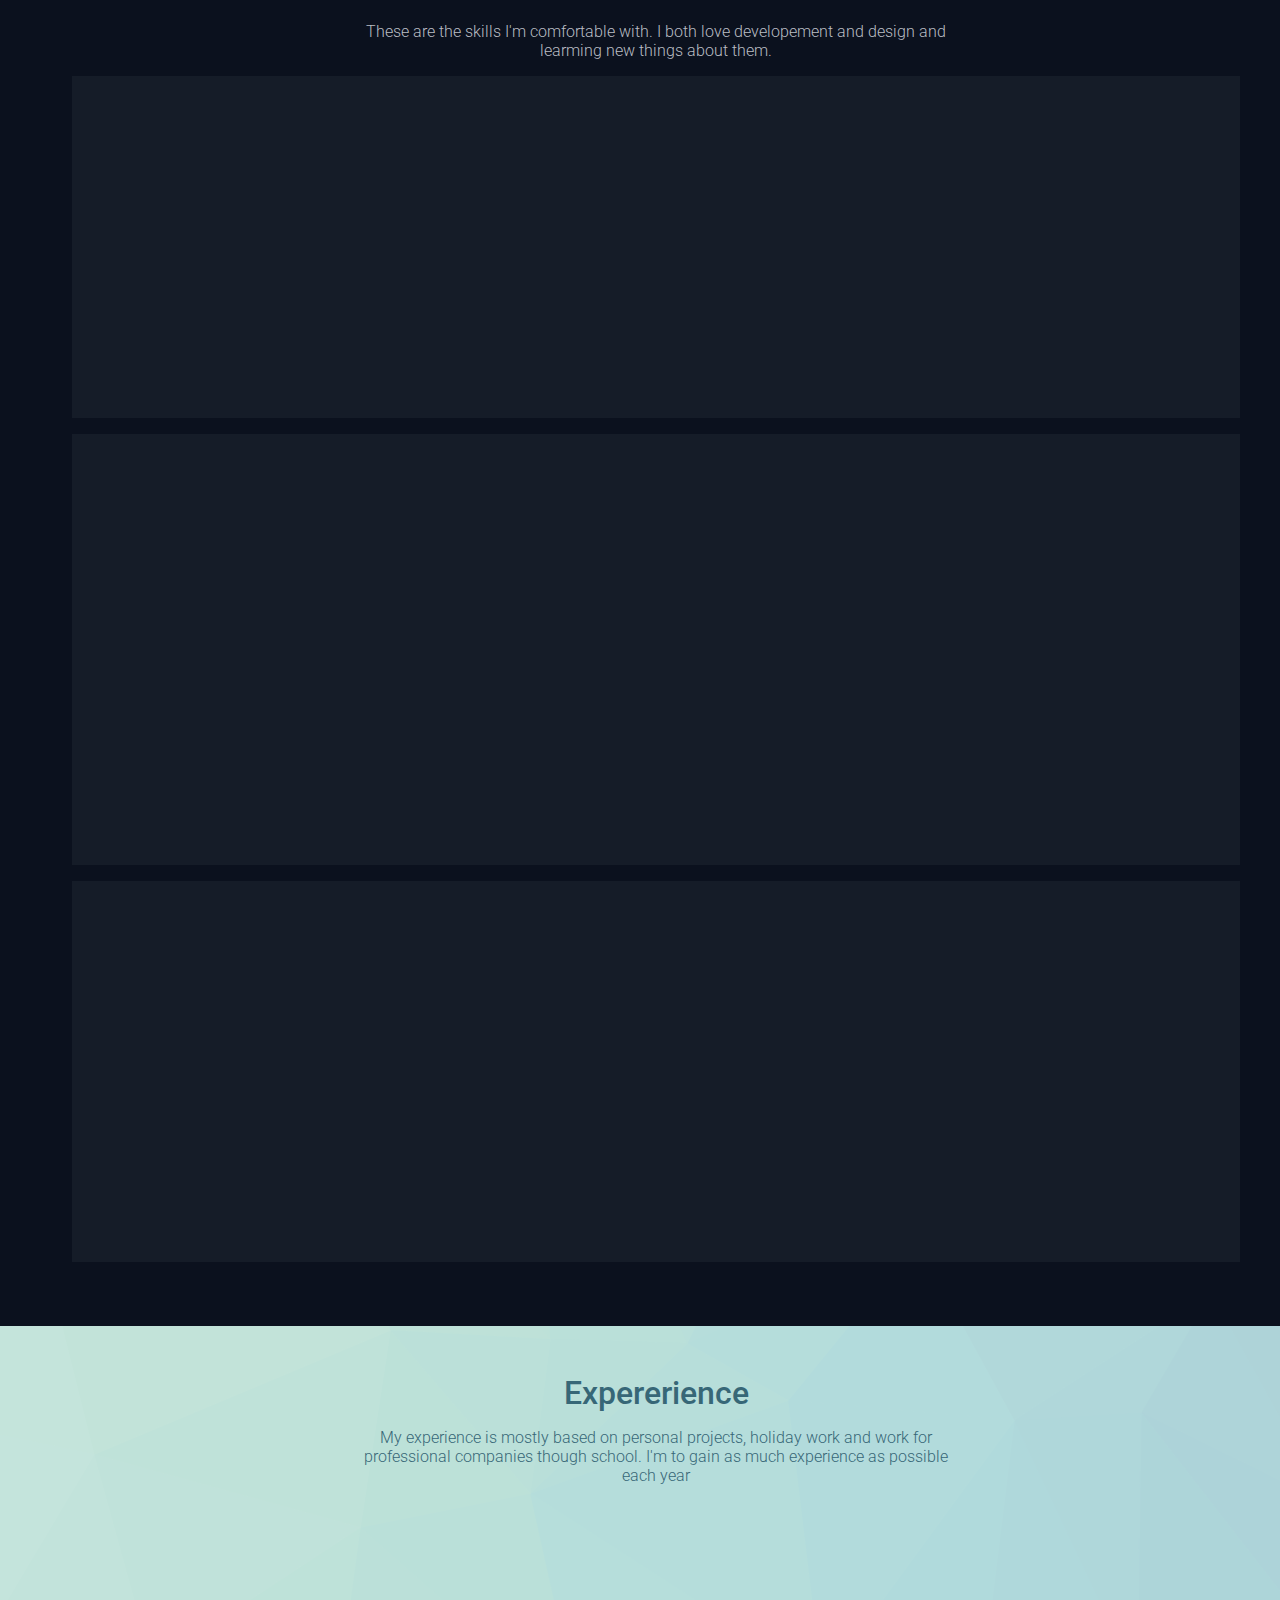
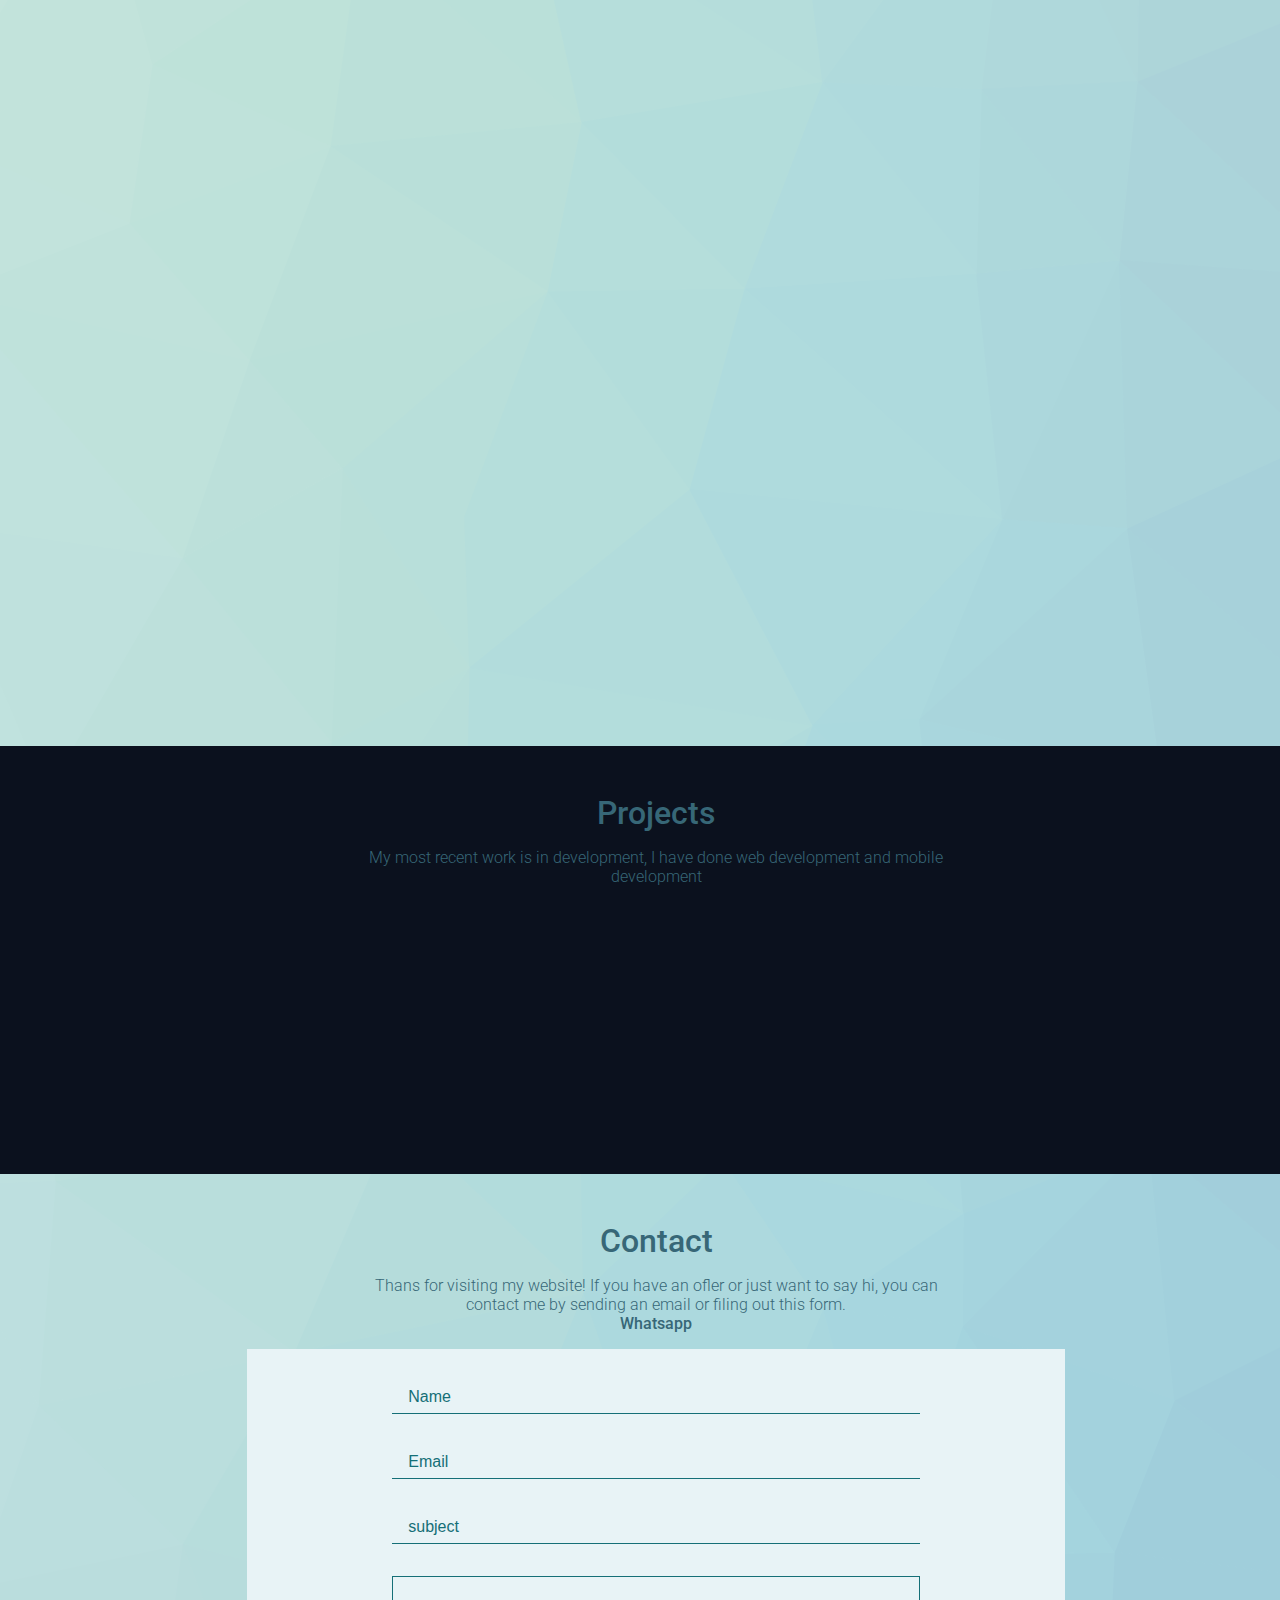
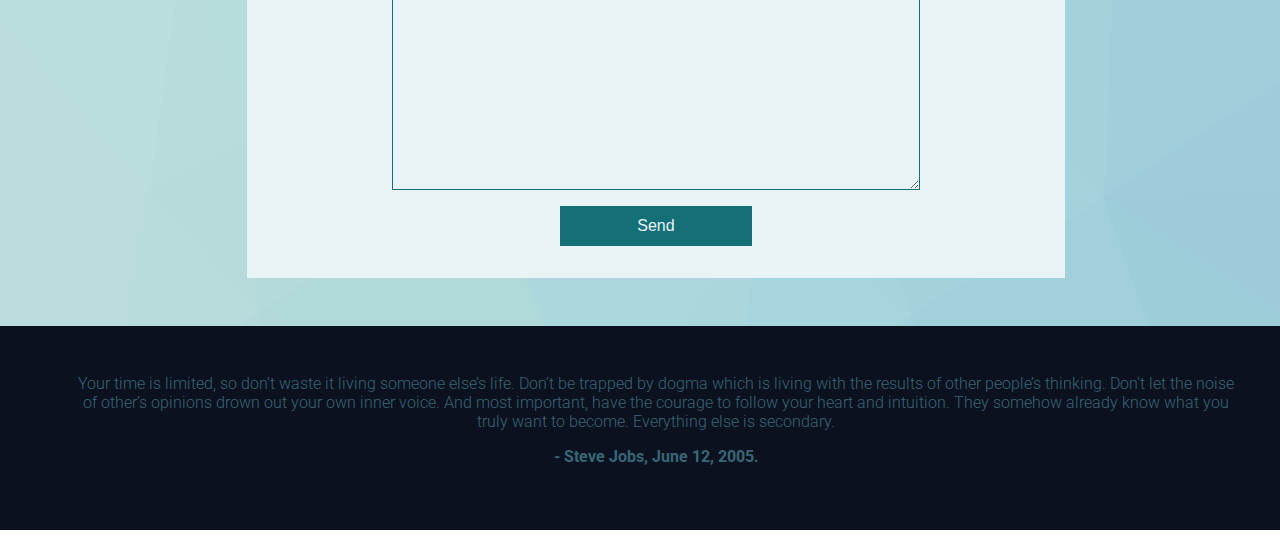
==== commit 44d27577: "dark" ====
--- a/index.html
+++ b/index.html
@@ -11,8 +11,8 @@
     <link rel="stylesheet" href="https://pro.fontawesome.com/releases/v5.10.0/css/all.css" integrity="sha384-AYmEC3Yw5cVb3ZcuHtOA93w35dYTsvhLPVnYs9eStHfGJvOvKxVfELGroGkvsg+p" crossorigin="anonymous" />
 </head>
 
-<body>
-    <main id="main">
+<body class="dark">
+   
     <header id="menu">
         <nav class="nav" id="nav">
             <ul>
@@ -443,7 +443,7 @@
             <img src="./public/79509414_2781078612119003_7081528428238733312_n.jpg" alt="Tio HS">
         </div>
     </div>
-</main>
+
 </body>
 
 <script src="public/js/scroll.js"></script>
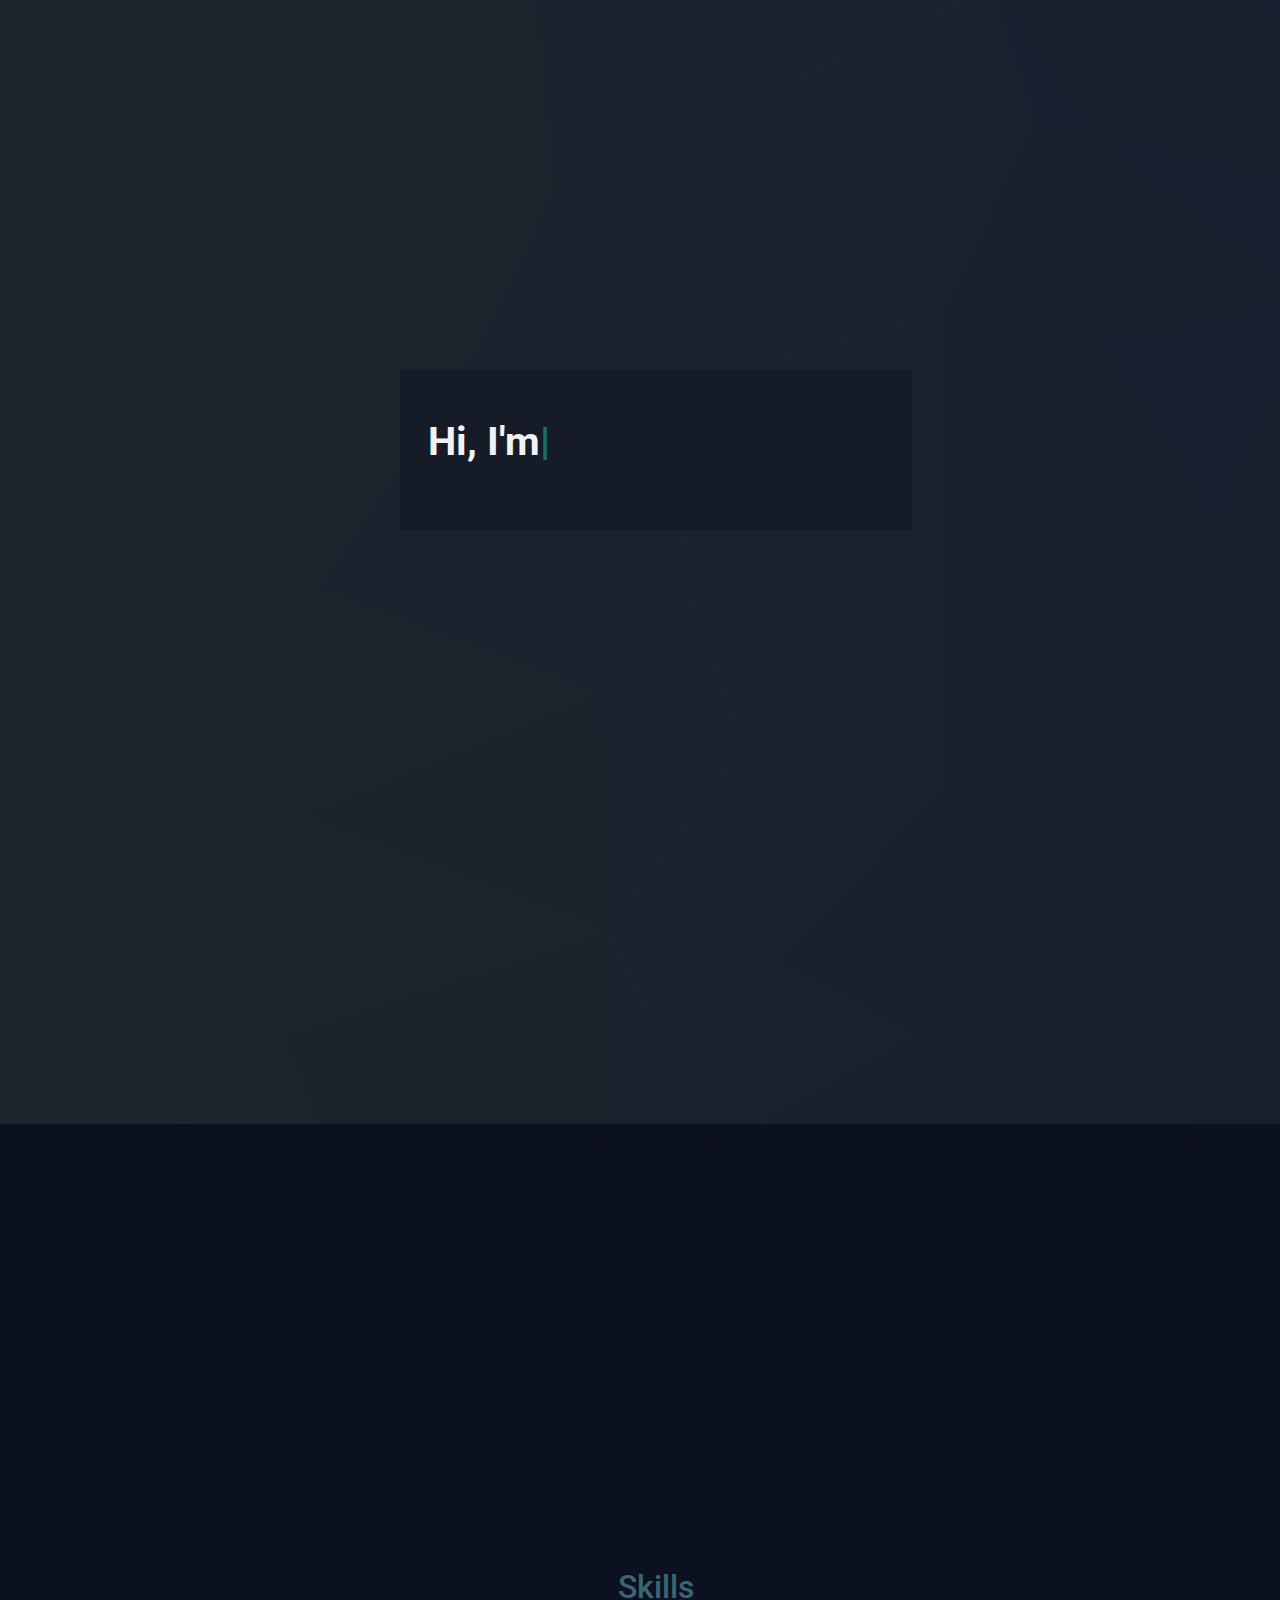
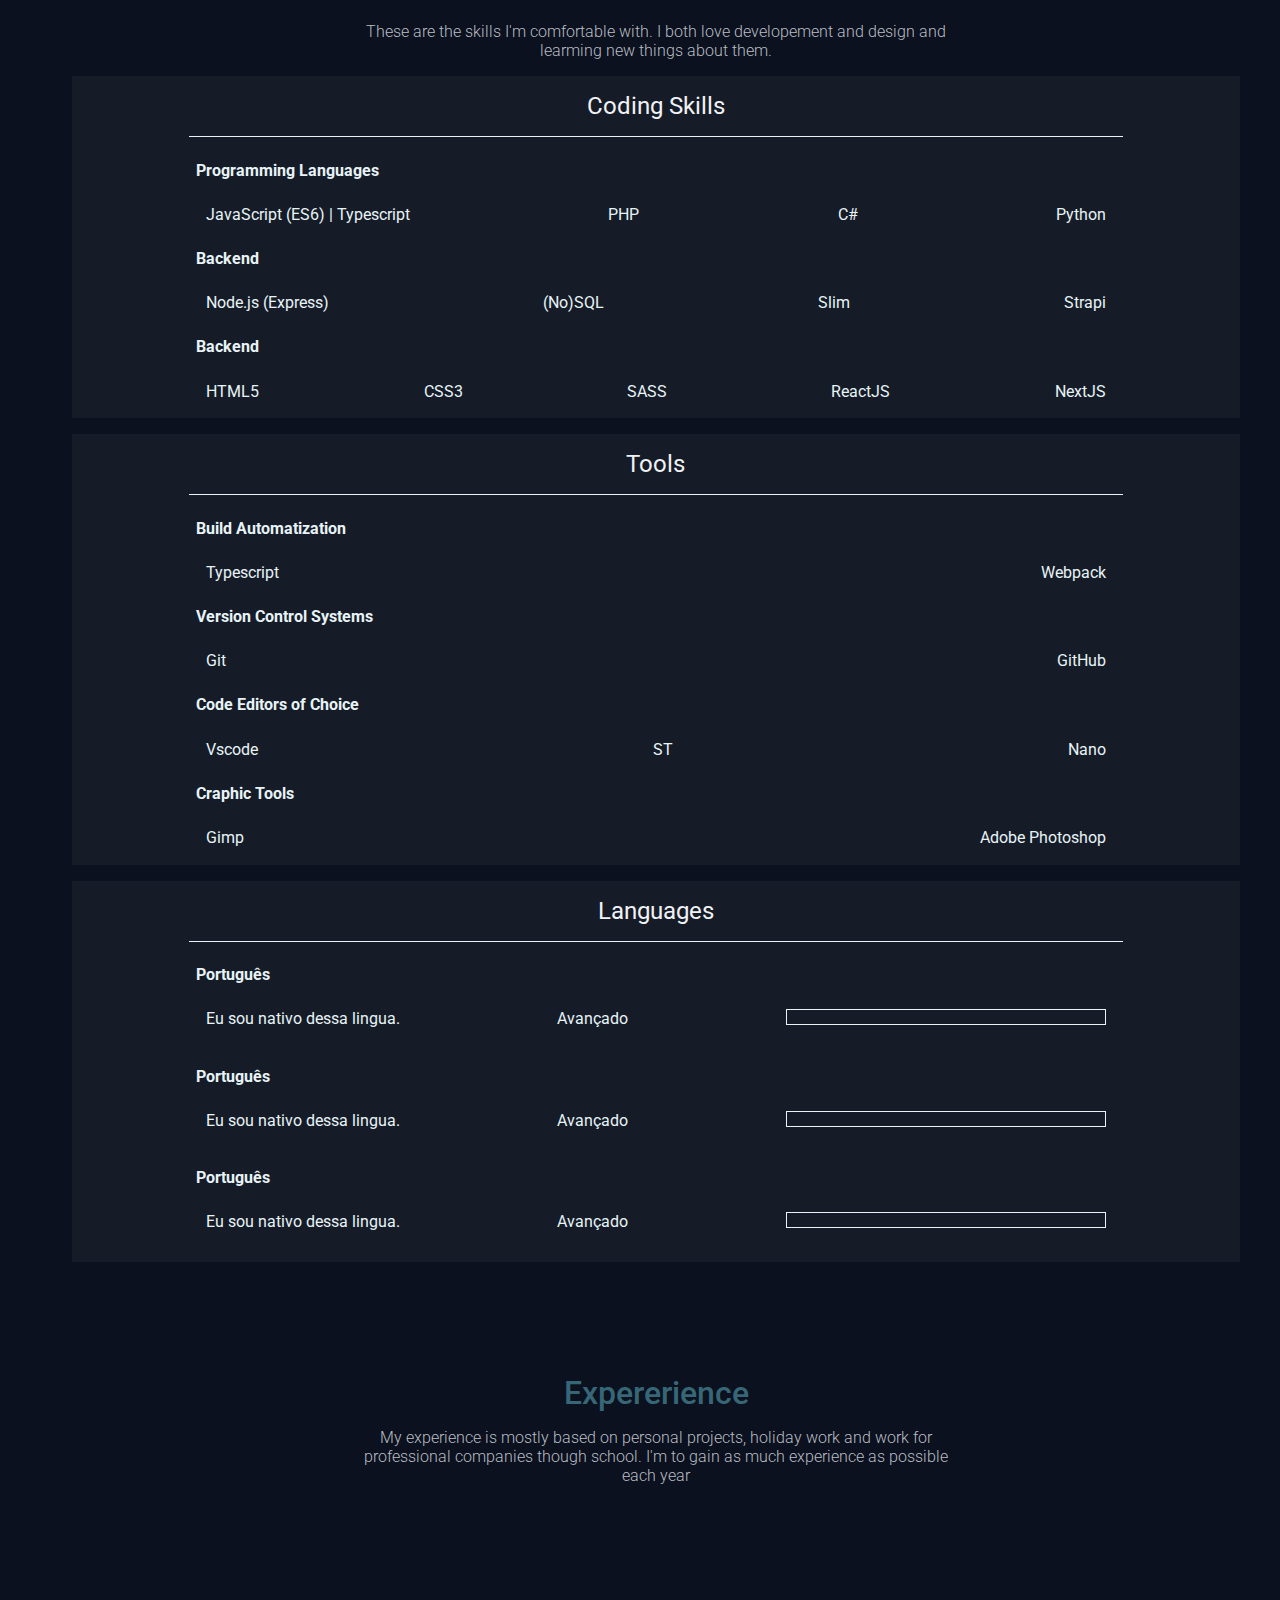
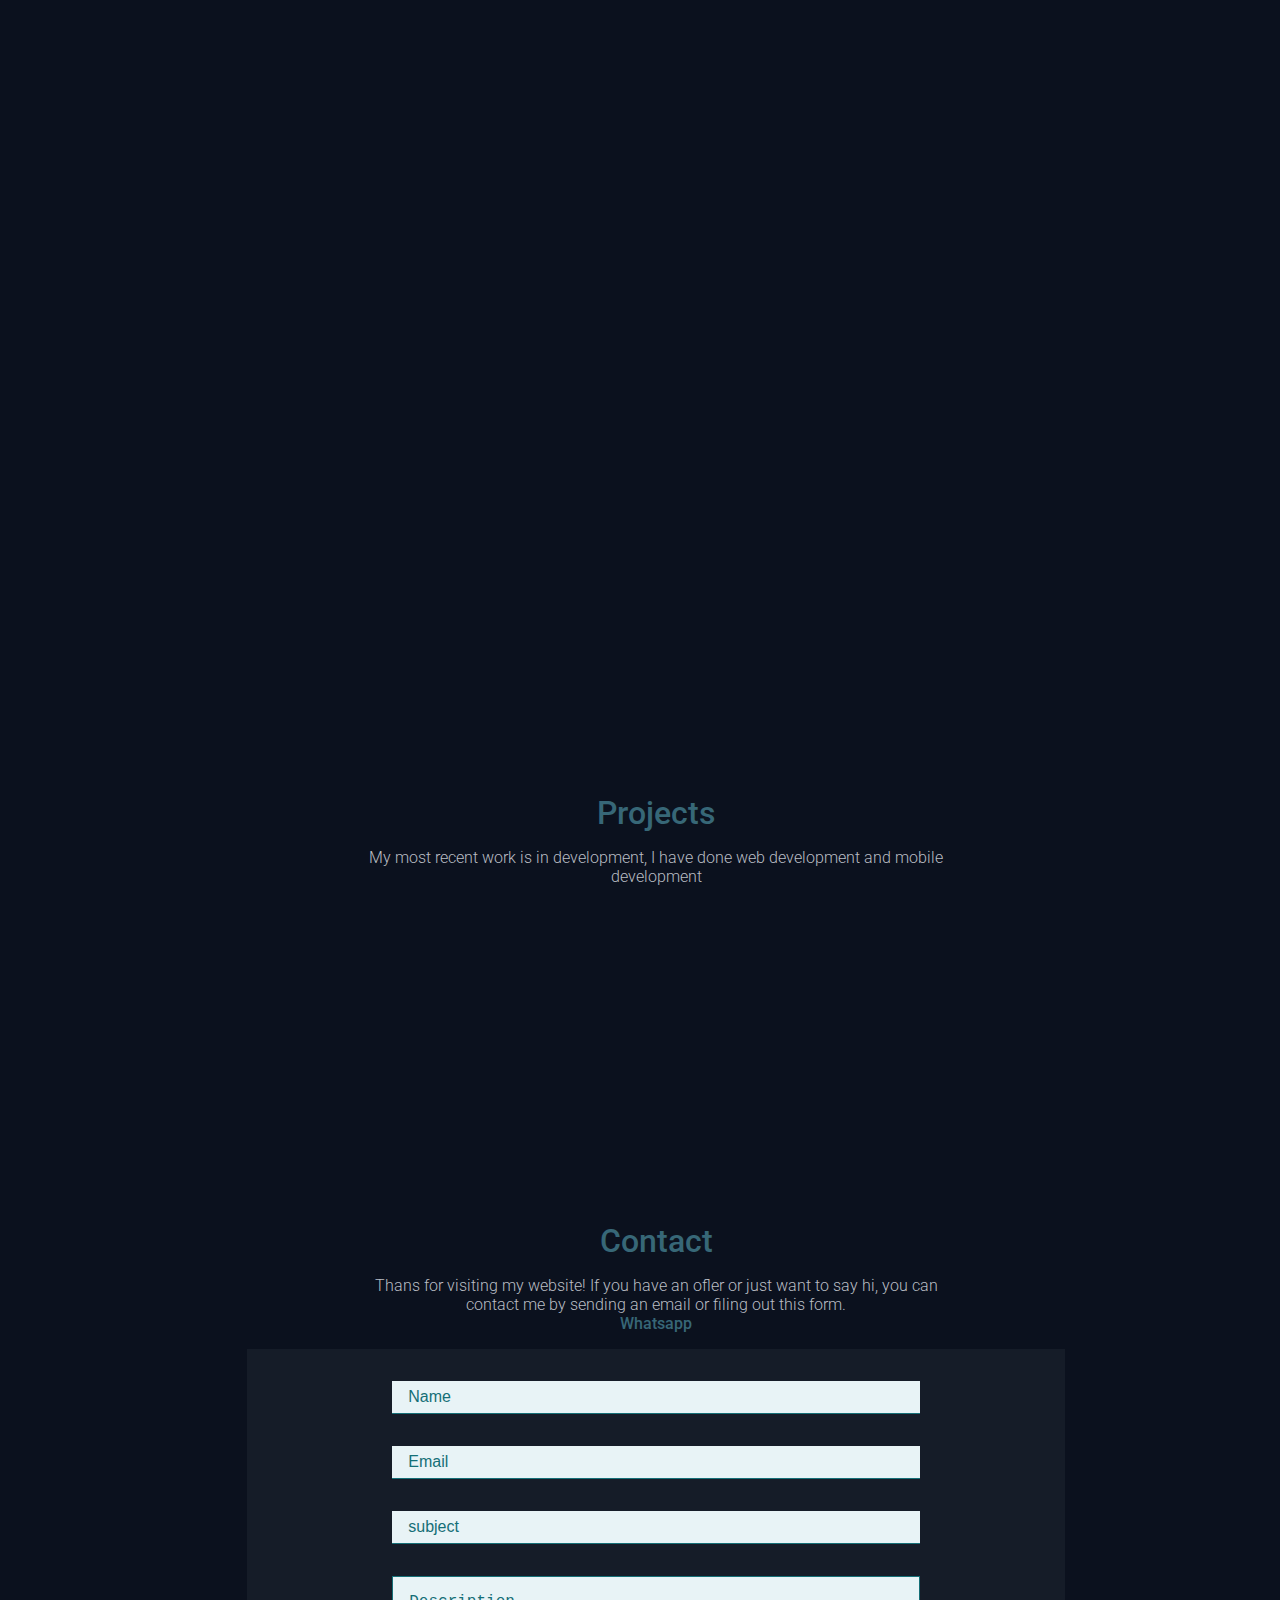
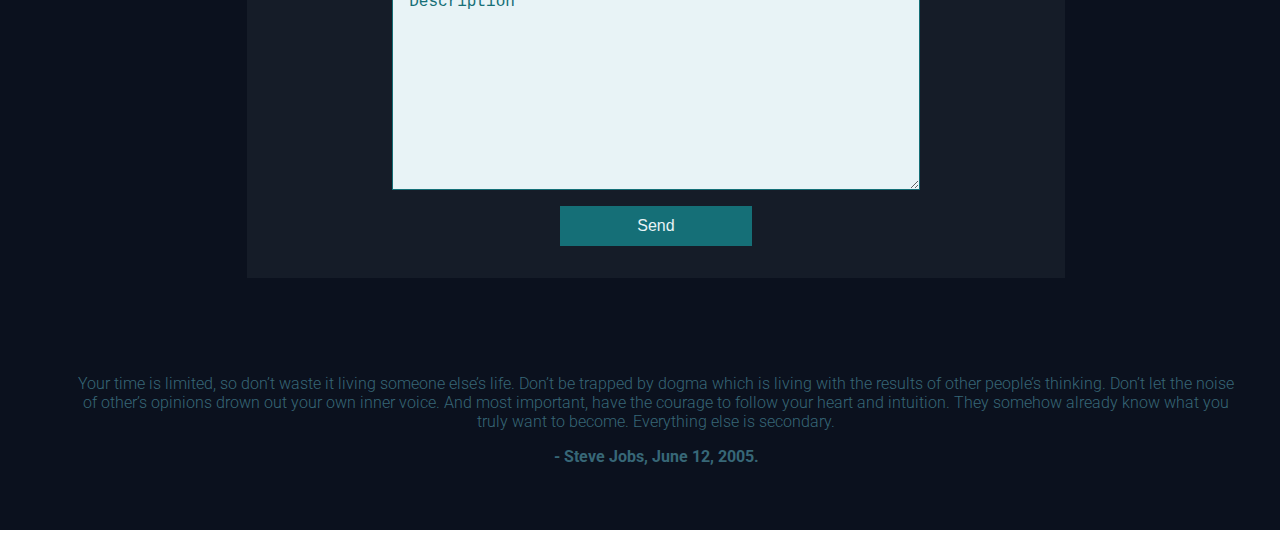
==== commit 9d7b9d55: "cool" ====
--- a/index.html
+++ b/index.html
@@ -410,8 +410,7 @@
                     </div>
                     <div class="group">
                        
-                    <textarea name="description" id="description" cols="40" rows="10" class="form-control" placeholder="Description">
-                    </textarea>
+                    <textarea name="description" id="description" cols="40" rows="10" class="form-control" placeholder="Description"></textarea>
                     </div>
                     <div class="group">
                         <button type="submit">Send</button>
--- a/public/css/style.css
+++ b/public/css/style.css
@@ -5,7 +5,7 @@
 
 :root {
   --first-color: #0b111e;
-  --second-color: ;
+  --second-hue: 219;
   --first-color-text: rgb(21, 111, 119);
   --first-color-text-dark: #f0f2f4;
   --sec-color-text-dark: #babec4;
@@ -55,6 +55,7 @@
   margin: 0;
   padding: 0;
   box-sizing: border-box;
+  transition: .5s;
 }
 
 ul {
@@ -72,7 +73,10 @@
 
 html {
   overflow-x: hidden;
-}
+  scroll-behavior: smooth;
+}
+
+
 
 /* RESET END*/
 
@@ -84,6 +88,7 @@
   background-repeat: no-repeat;
   font-family: -apple-system, BlinkMacSystemFont, 'Segoe UI', Roboto, Oxygen, Ubuntu, Cantarell, 'Open Sans', 'Helvetica Neue', sans-serif;
   font-size: 1rem;
+  transition: 0.4s;
 }
 
 
@@ -104,6 +109,10 @@
   background-color: var(--bg-section-primary);
 }
 
+.dark section.bg {
+  background-color: var(--sec-background-dark);
+}
+
 section.bg2 {
   padding-top: 3rem;
   background: var(--sec-background);
@@ -112,6 +121,7 @@
 
 .dark section.bg2 {
   background: var(--sec-background-dark);
+  transition: 1s;
 }
 
 h1 {
@@ -122,6 +132,10 @@
 h3 {
   font-size: 1.5rem;
   font-weight: 400;
+}
+
+.dark h3 {
+  color: var(--first-color-text-dark);
 }
 
 h2 {
@@ -146,6 +160,10 @@
   margin-top: 1rem;
   width: 50%;
   text-align: center;
+}
+
+.dark section .header p {
+  color: var(--sec-color-text-dark);
 }
 
 /* LAYOUT END */
@@ -191,6 +209,12 @@
   opacity: 0.8;
 }
 
+.dark #menu ul {
+  background-color: hsla(var(--second-hue), 32%, 16%, 0.5);
+  backdrop-filter: blur(20px);
+  opacity: 1;
+}
+
 #menu ul li {
   width: 4rem;
   height: 4rem;
@@ -221,6 +245,11 @@
   border-bottom: 1px solid var(--first-background-black);
 }
 
+.dark #menu ul li.ative {
+
+  border-bottom: 1px solid var(--first-background);
+}
+
 #menu ul li.ative a {
   color: var(--first-background);
 }
@@ -239,6 +268,7 @@
 
 .dark #home {
   background: #0b111ee8;
+  transition: 1s;
 }
 
 #home::before {
@@ -247,7 +277,7 @@
   position: absolute;
   top: 0;
   left: 0;
-  background-color: var(--first-background-black);
+  /* background-color: var(--first-background-black); */
   opacity: 0.5;
   z-index: 0;
   width: 100%;
@@ -265,6 +295,7 @@
 
 .dark #home .settings {
   background-color: var(--sec-background-dark-content);
+  transition: 1s;
 }
 
 #home .settings i {
@@ -298,6 +329,7 @@
 }
 .dark #home .settings .show h1 #typing {
   color: var(--first-color-text-dark);
+  transition: 1s;
 }
 #home .settings .show  {
   position: absolute;
@@ -333,12 +365,22 @@
 .dark #home .settings .show .menu .group {
   background-color: var(--sec-background-dark-content);
   color: var(--first-color-text-dark);
+  transition: 1s;
 }
 
 
 #home .settings .show .menu .group strong {
   cursor: pointer;
-  
+}
+
+#home .settings .show .menu .group strong::before {
+  content: '🌑';
+  transition: 1s;
+}
+
+.dark #home .settings .show .menu .group strong::before {
+  content: '🌞';
+  transition: 1s;
 }
 #home .settings .show .menu .group select {
   background: none;
@@ -348,6 +390,7 @@
 
 .dark #home .settings .show .menu .group select  {
   color: var(--sec-color-text-dark);
+  transition: 1s;
 }
 #home .down {
   position: absolute;
@@ -383,7 +426,9 @@
 
 
 /* SECTION SOCIAL */
-
+.dark section#redesSocias {
+  background: #0b111ee8;
+}
 section#redesSocias ul {
   display: flex;
   justify-content: space-between;
@@ -406,6 +451,10 @@
   box-shadow: 1px 1px 5px 1px rgba(0, 0, 0, 0.424);
   color: var(--sec-background) ;
   cursor: pointer;
+}
+
+.dark section#redesSocias ul li {
+  background-color: var(--sec-background-dark-content);
 }
 
 section#redesSocias ul li:hover   {
@@ -489,9 +538,17 @@
   color: rgb(98, 161, 174);
 }
 
+.dark section#about .info h3 {
+  color: var(--first-color-text-dark);
+}
+
 section#about .info .date p {
   padding: 1rem;
   text-align: justify;
+}
+
+.dark section#about .info .date p {
+  color: var(--sec-color-text-dark);
 }
 
 section#about .info .conct {
@@ -570,6 +627,7 @@
 
 .dark section#skills .content {
   background-color: var(--sec-background-dark-content);
+  transition: 1s;
 }
 
 section#skills .header {
@@ -579,6 +637,7 @@
 
 .dark section#skills p {
   color: #babec4;
+  transition: 1s;
 }
 
 section#skills .content .header {
@@ -749,9 +808,15 @@
 #experence .content ul li p {
   width: 40rem;
 }
+.dark #experence .content ul li p { 
+  color: var(--sec-color-text-dark);
+}
 
 #experence .content ul li div strong {
   margin-bottom: 0.675rem;
+}
+.dark #experence .content ul li div strong {
+  color: var(--sec-color-text-dark);
 }
 
 /* SECTION EXPERERIENCE END */
@@ -778,6 +843,10 @@
   justify-content: center;
   background-color: var(--sec-background);
   padding: 2rem;
+}
+
+.dark section#contact form {
+  background-color: var(--sec-background-dark-content);
 }
 
 section#contact form .form {
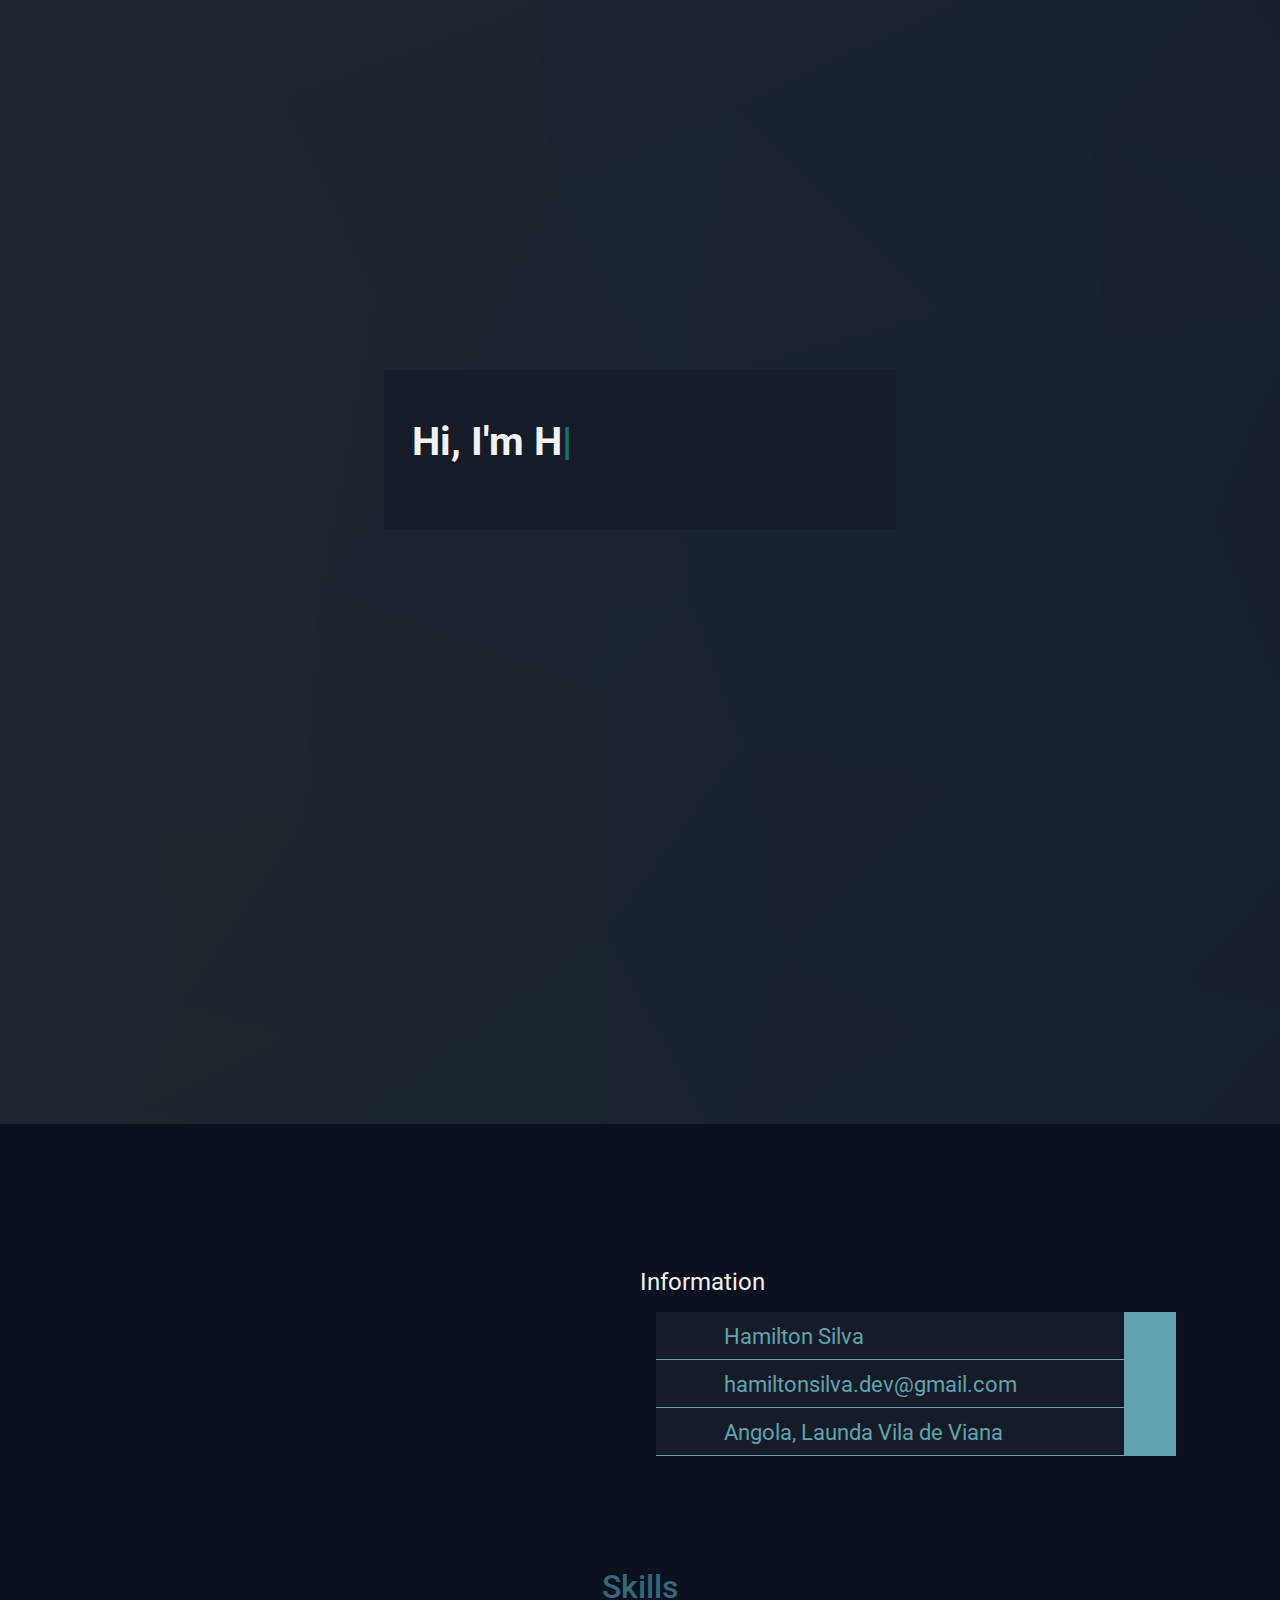
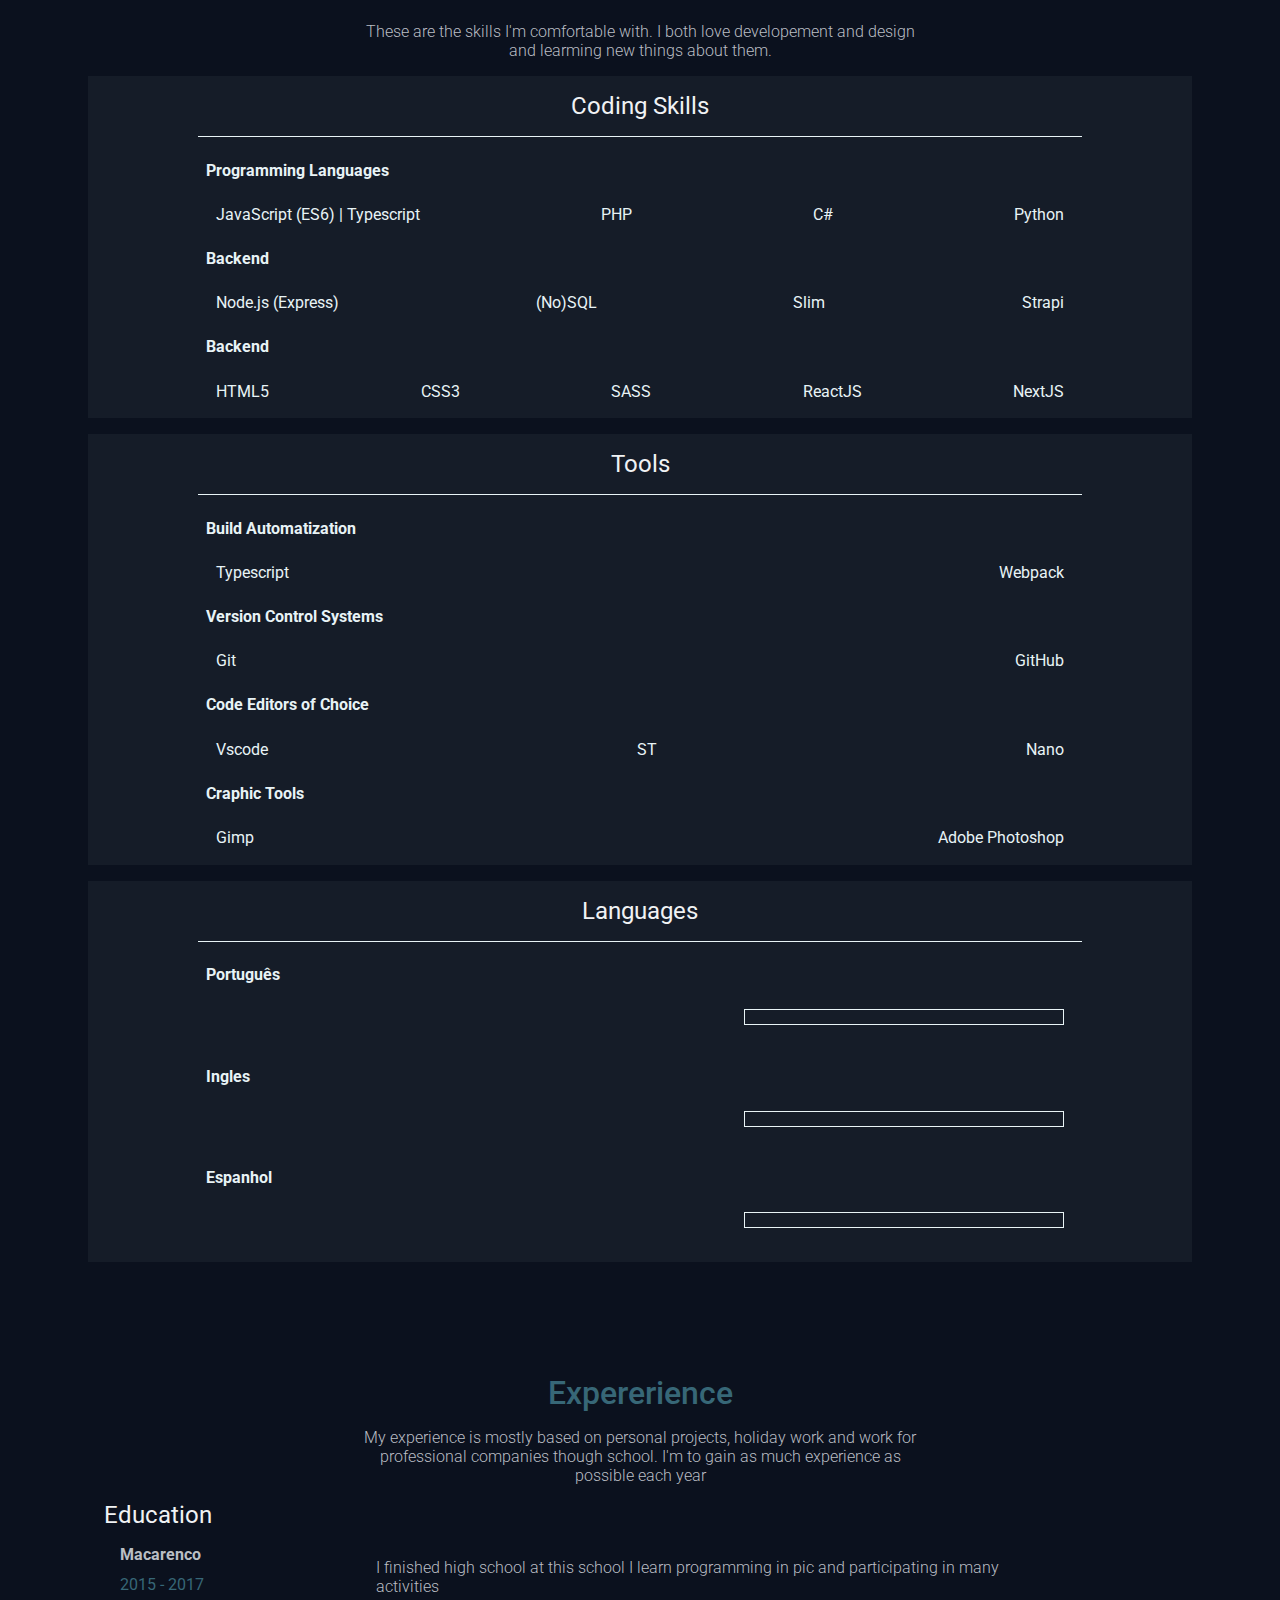
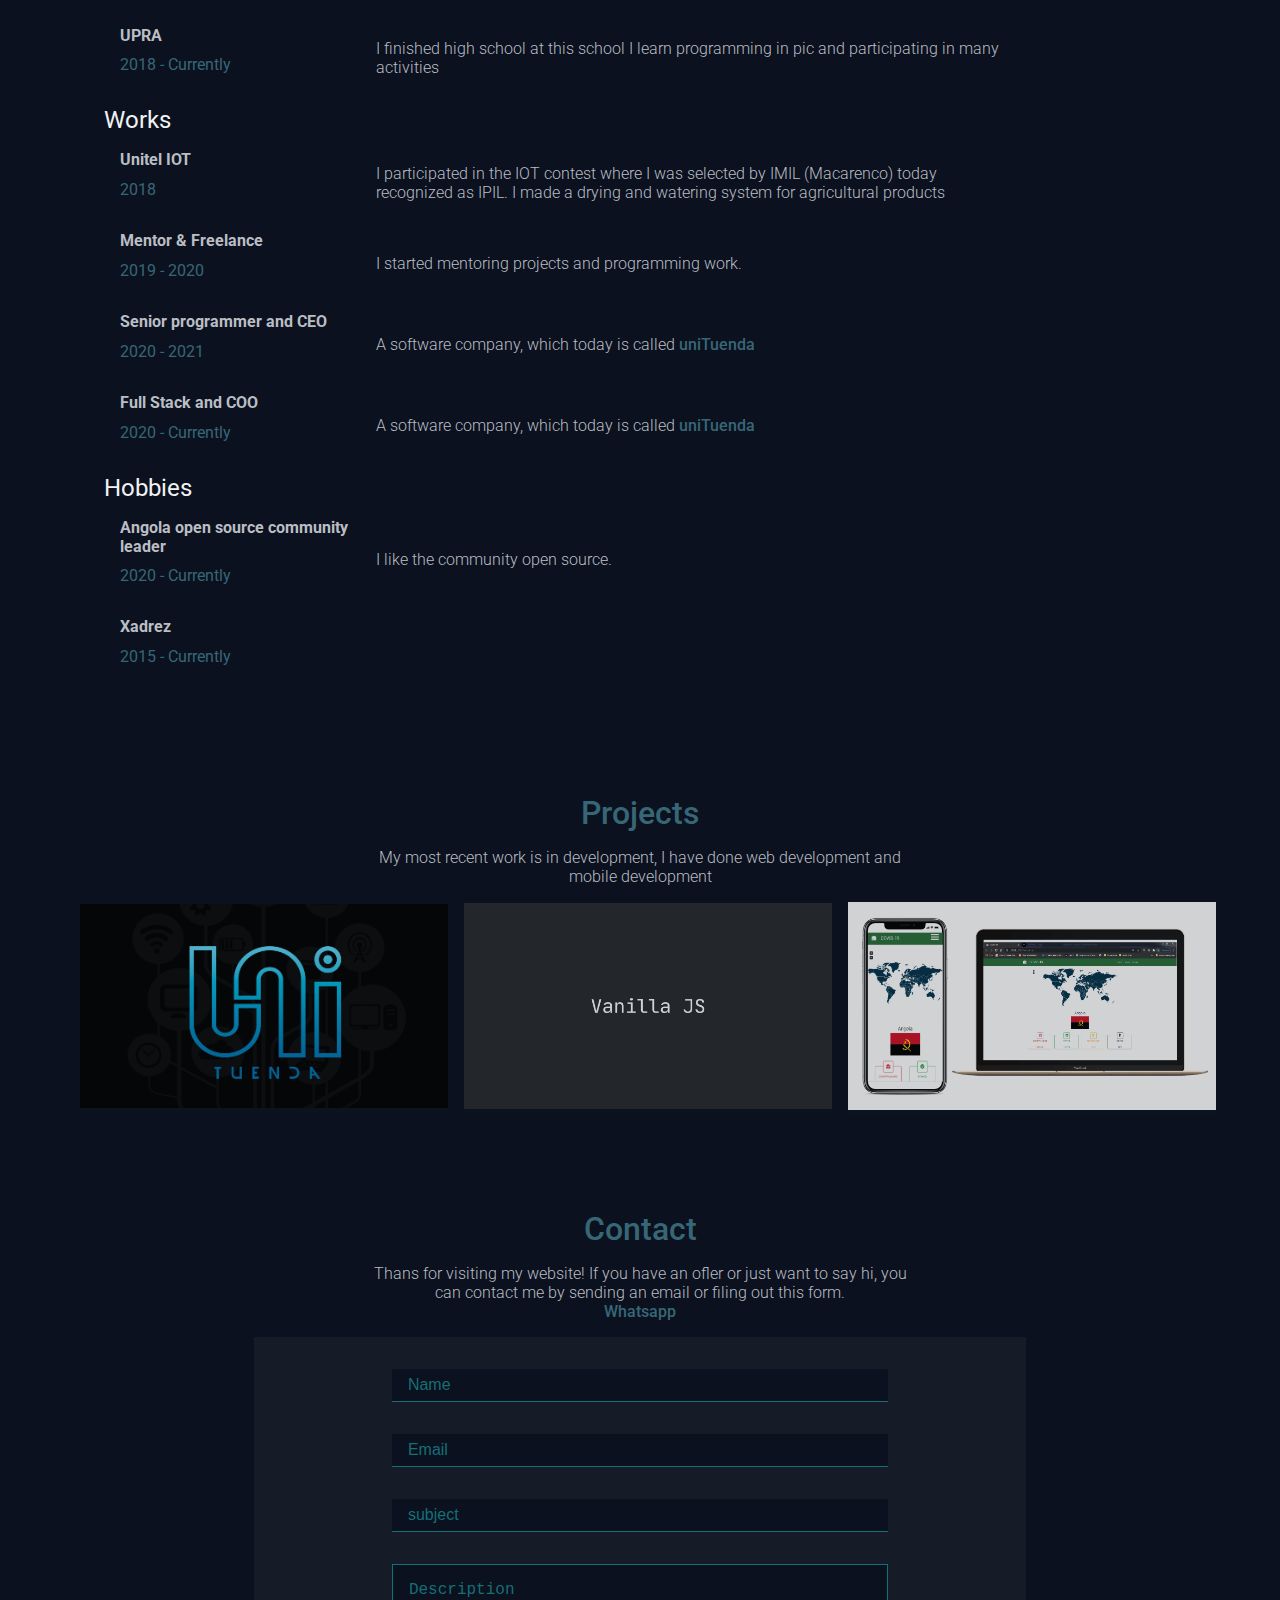
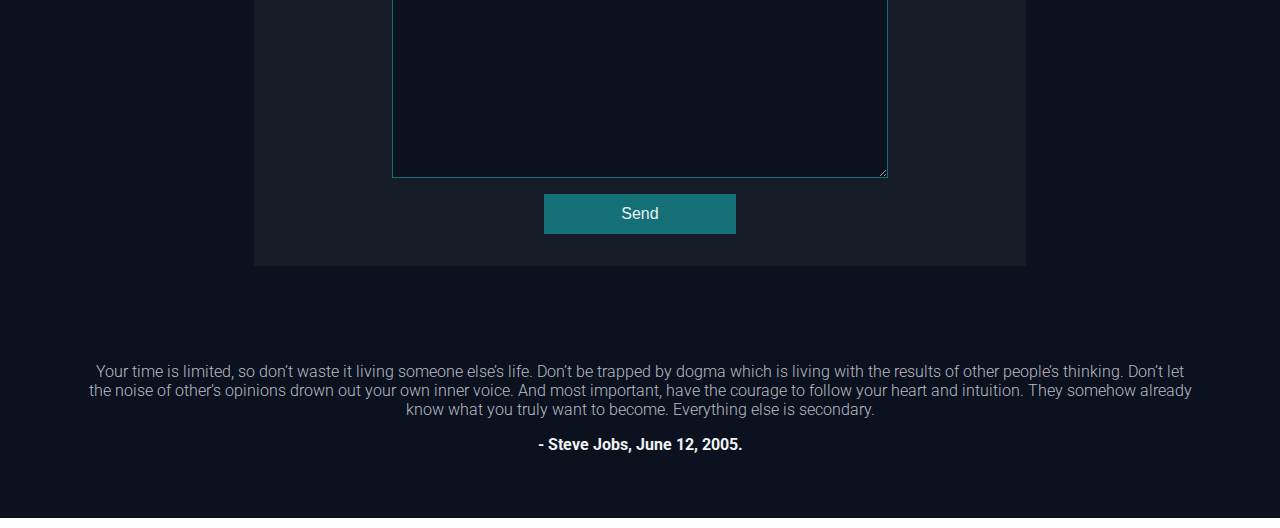
==== commit 40ceb6a1: "ok" ====
--- a/index.html
+++ b/index.html
@@ -204,8 +204,8 @@
                     <h4> Português </h4>
 
                     <ul>
-                        <li>Eu sou nativo dessa lingua.</li>
-                        <li>Avançado</li>
+                        <li></li>
+                        <li></li>
                         <li>
                             <div class="content">
                                 <div class="nivel" style="width: 100%;"></div>
@@ -214,11 +214,11 @@
                     </ul>
                 </div>
                 <div class="desc">
-                    <h4> Português </h4>
-
-                    <ul>
-                        <li>Eu sou nativo dessa lingua.</li>
-                        <li>Avançado</li>
+                    <h4> Ingles </h4>
+
+                    <ul>
+                        <li></li>
+                        <li></li>
                         <li>
                             <div class="content">
                                 <div class="nivel" style="width: 60%;"></div>
@@ -227,11 +227,11 @@
                     </ul>
                 </div>
                 <div class="desc">
-                    <h4> Português </h4>
-
-                    <ul>
-                        <li>Eu sou nativo dessa lingua.</li>
-                        <li>Avançado</li>
+                    <h4>Espanhol </h4>
+
+                    <ul>
+                        <li></li>
+                        <li></li>
                         <li>
                             <div class="content">
                                 <div class="nivel" style="width: 20%;"></div>
--- a/public/css/style.css
+++ b/public/css/style.css
@@ -93,13 +93,13 @@
 
 
 .container {
+  padding-left: 1rem;
   margin-left: 4.5rem;
-  margin-right: 2.5rem;
+  margin-right: 4.5rem;
+  padding-right: 1rem;
 }
 
 section {
-
-
   width: 100vw;
 }
 
@@ -311,9 +311,7 @@
 
 
 #home .settings .show h1 {
-
   color: var(--first-color-text);
-  margin-left: 1rem;
   display: flex;
   align-items: center;
   transform: translateY(-2rem);
@@ -513,8 +511,8 @@
 }
 
 #model img {
-  width: auto;
-  height: 100%;
+  width: 28rem;
+  height: auto;
 }
 
 section#redesSocias ul li i {
@@ -583,6 +581,10 @@
 section#about .info .conct ul li .left {
   width: 10%;
   background-color: rgb(221, 234, 237);
+}
+
+.dark section#about .info .conct ul li .left {
+  background-color: var(--sec-background-dark-content);
 }
 
 section#about .info .conct ul li .left i {
@@ -597,6 +599,10 @@
 
 }
 
+.dark section#about .info .conct ul li .center {
+  background-color: var(--sec-background-dark-content);
+}
+
 section#about .info .conct ul li .center p {
   padding: 1rem;
   font-size: 1.4rem;
@@ -604,7 +610,7 @@
 }
 
 section#about .info .conct ul i {
-  font-size: 2.5rem;
+  font-size: 1.5rem;
 }
 
 section#about .info .conct ul .rith {
@@ -754,8 +760,8 @@
   left: 0;
   width: 100%;
   height: 100%;
-  content: 'la';
-  background-color: var(--first-background-black);
+  content: ' ';
+  background-color: var(--sec-background-dark-content);
   opacity: 0.2;
   color: var(--first-background-black);
   z-index: 10;
@@ -881,6 +887,10 @@
   margin-bottom: 2rem;
 }
 
+.dark section#contact form .group input {
+  background-color: var(--sec-background-dark);
+}
+
 section#contact form .group input::placeholder, section#contact form .group textarea::placeholder {
   color: var(--first-color-text);
   font-size: 1rem;
@@ -905,6 +915,9 @@
   color: var(--first-color-text);
 }
 
+.dark section#contact form .group textarea {
+  background-color: var(--sec-background-dark);
+}
 section#contact form button {
   margin-top: 1rem;
   width: 12rem;
@@ -931,6 +944,13 @@
   margin-bottom: 1rem;
 }
 
+.dark section#footer p {
+  color: var(--sec-color-text-dark);
+}
+
+.dark section#footer strong {
+  color: var(--first-color-text-dark);
+}
 
 
 /* SECTION FOOTER END  */
@@ -978,6 +998,12 @@
     flex-wrap: wrap;
   }
 
+  section#project .content {
+    flex-wrap: wrap;
+  }
+  section#project .content .card {
+    width: 100%;
+  }
   section#about .info .date {
     margin: 0 auto;
   }
@@ -1011,6 +1037,11 @@
     margin-left: 1rem;
     margin-right: 1rem;
   }
+
+  section#project .content .card {
+    margin-left: 0;
+    margin-bottom: 1rem;
+  }
 }
 
 /* Phones */
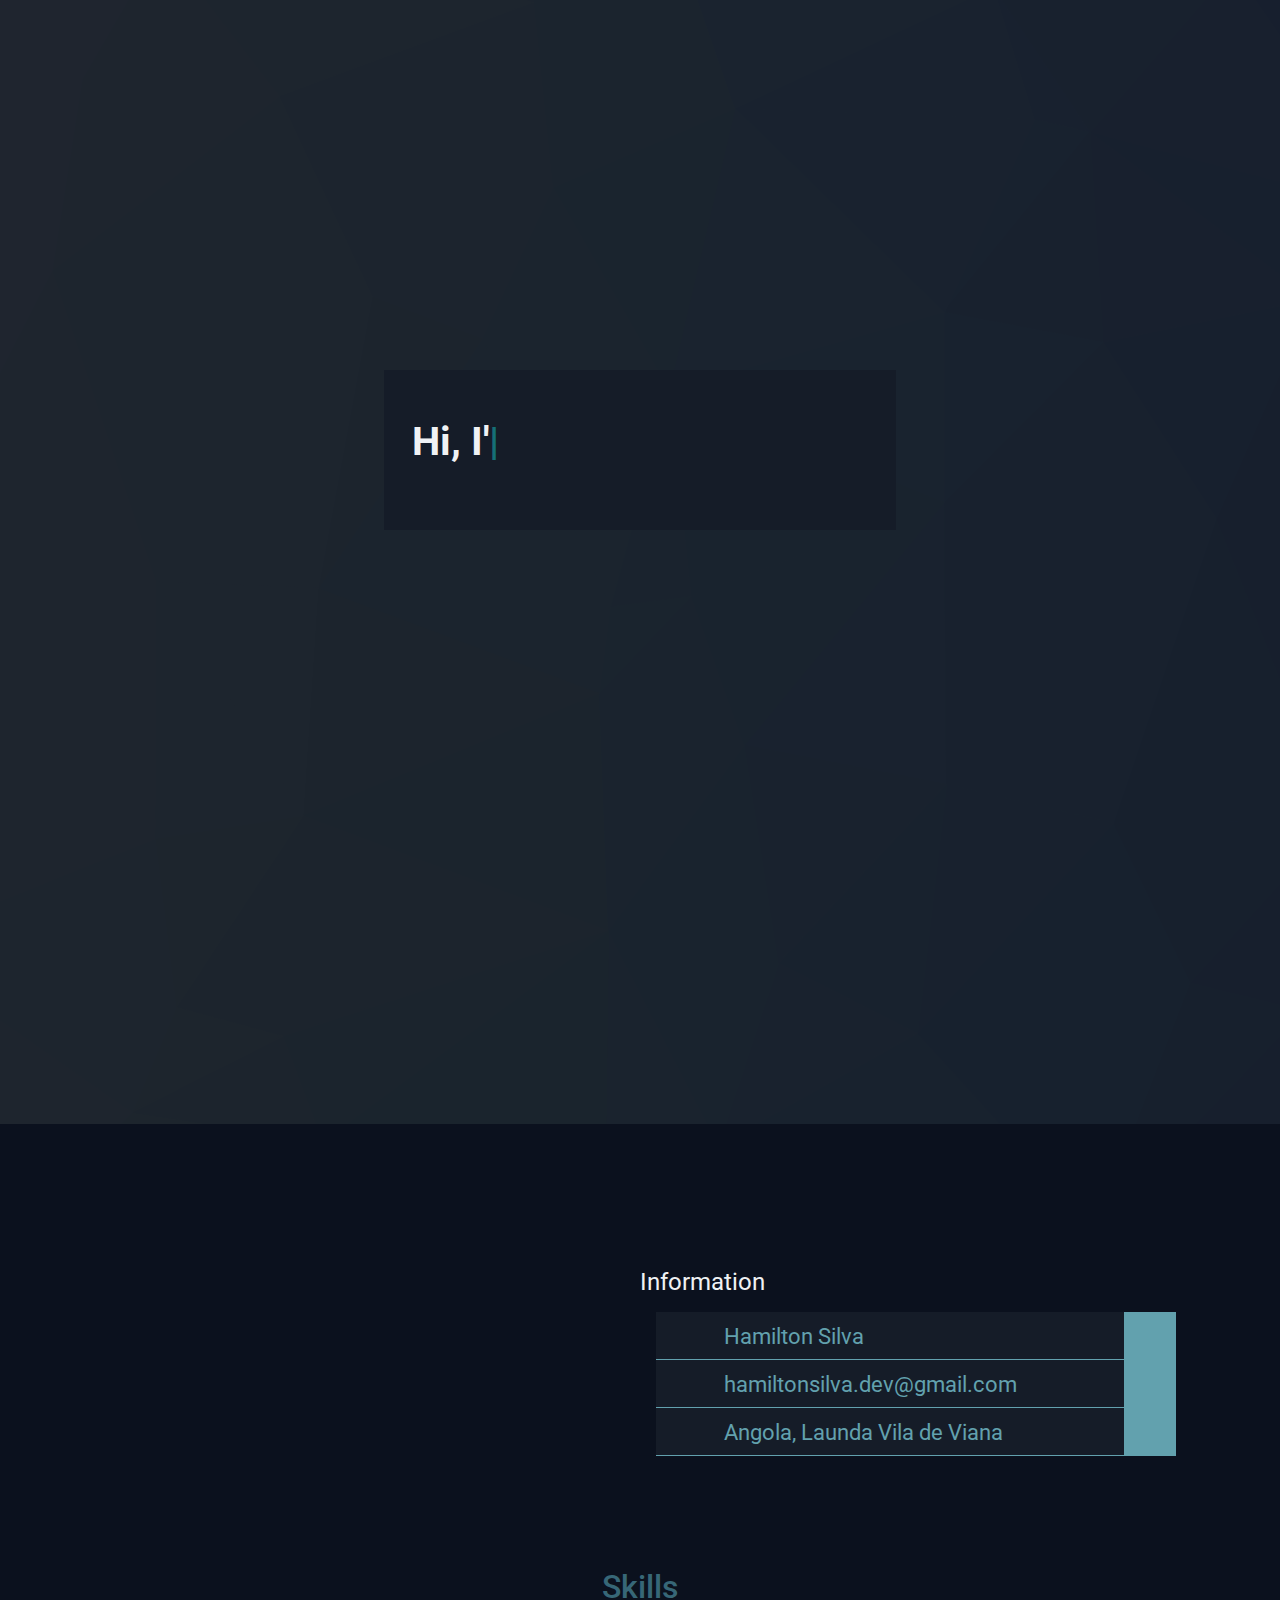
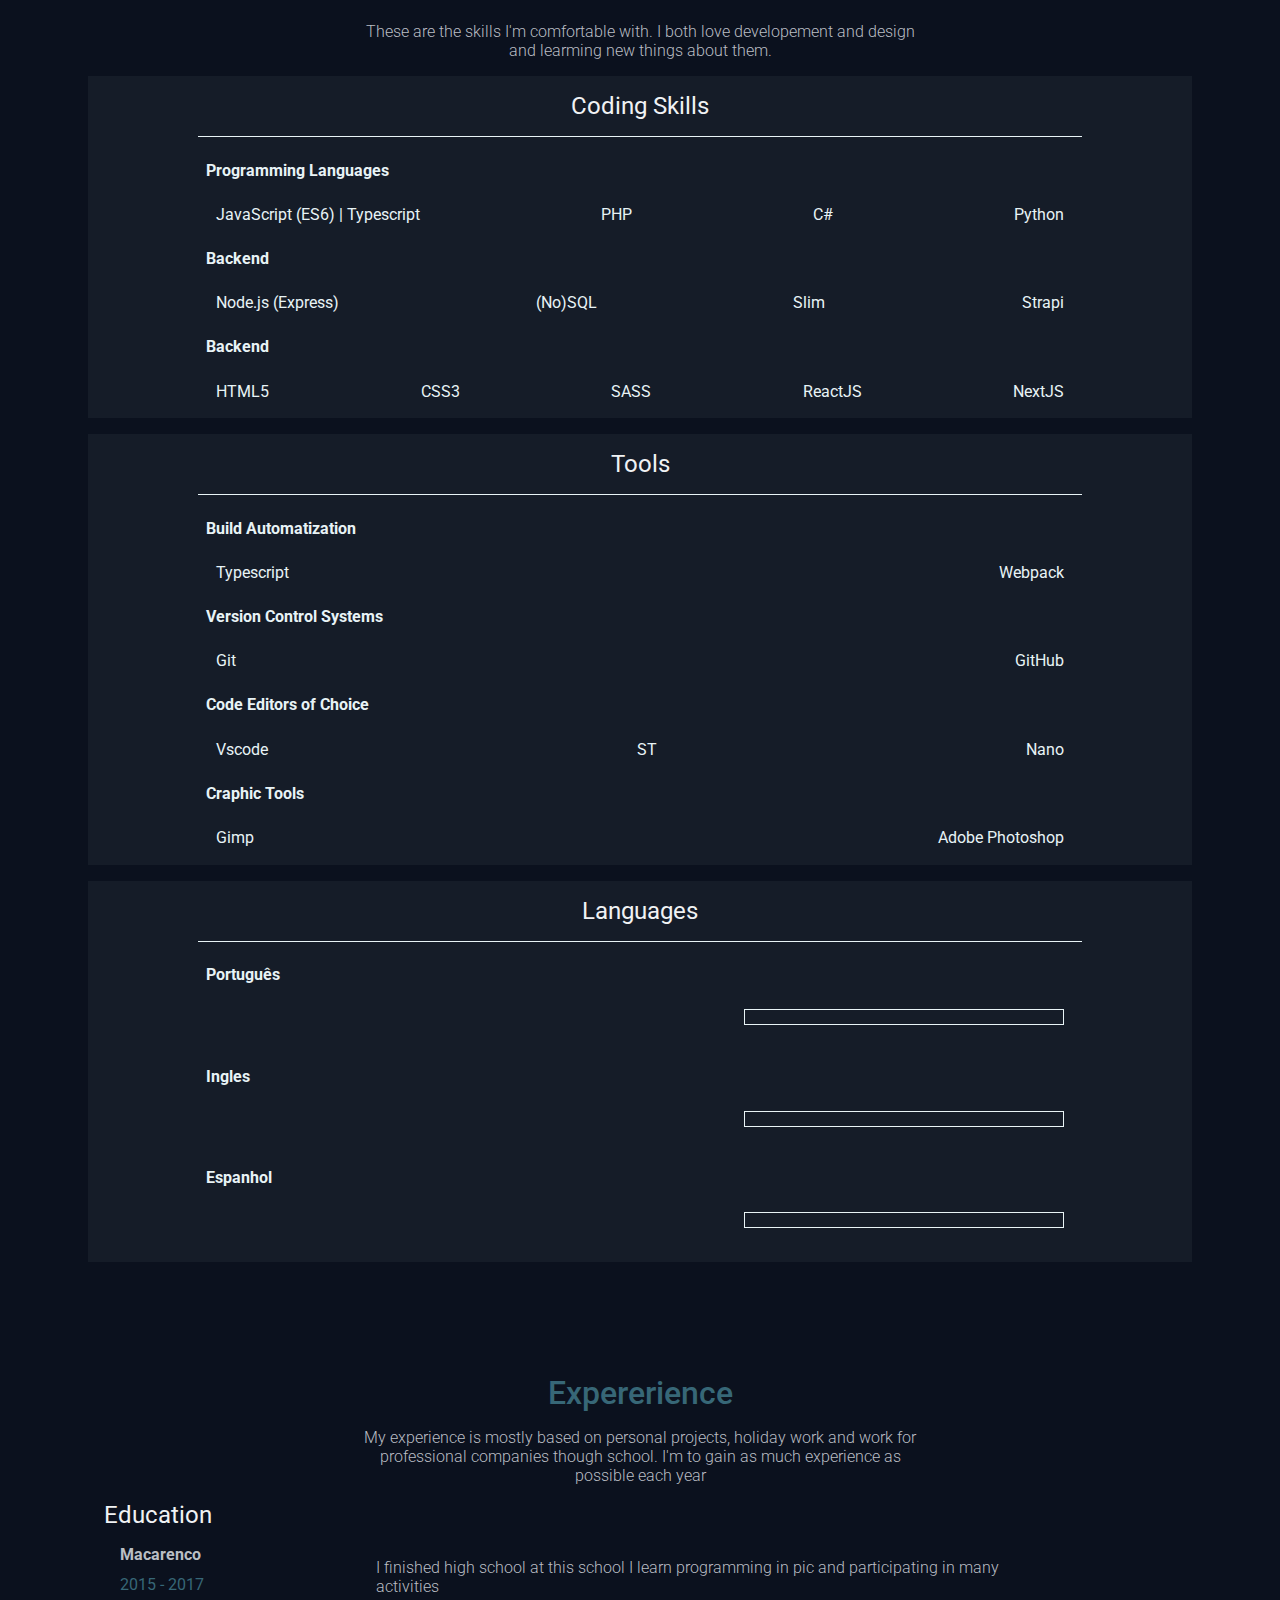
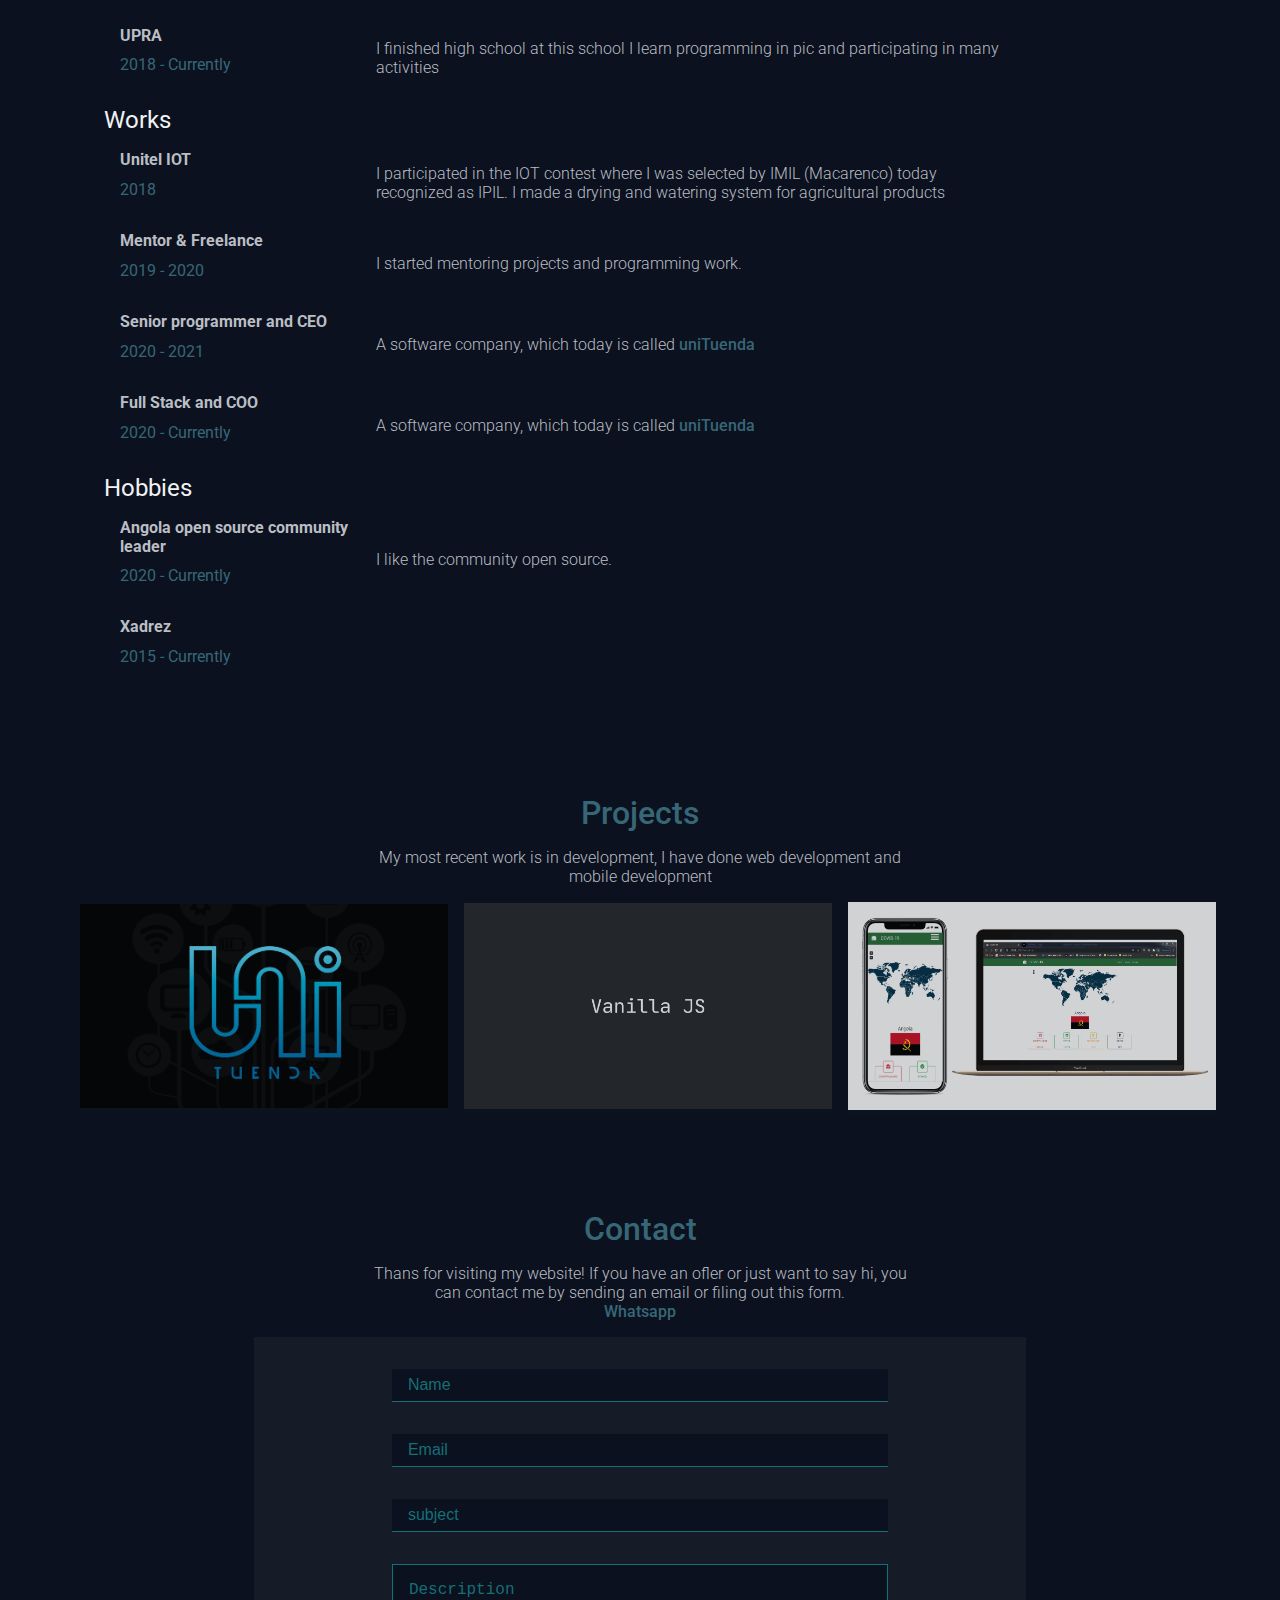
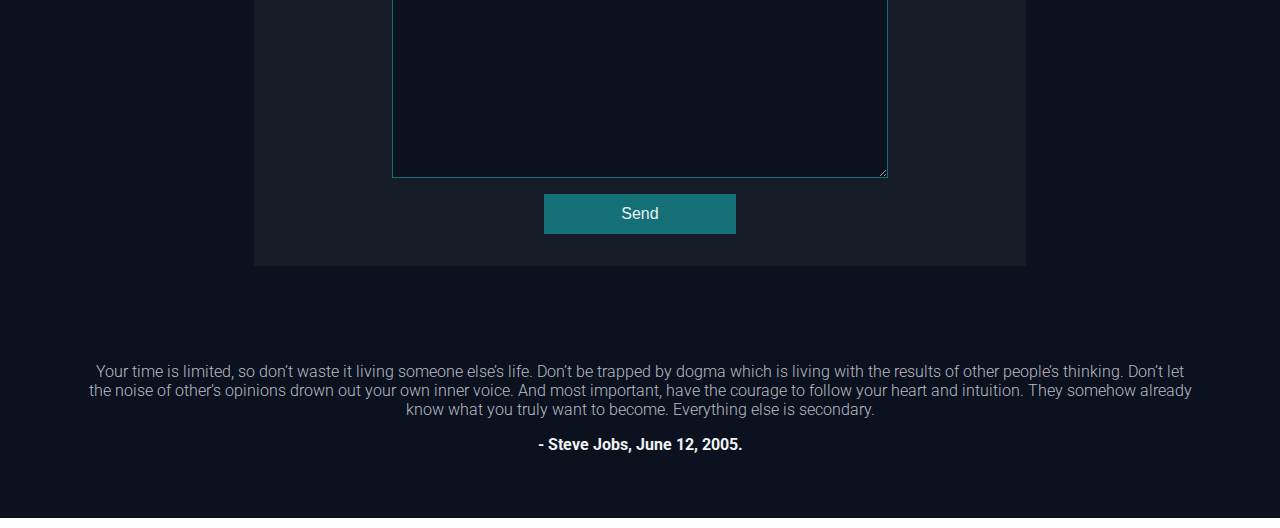
==== commit b952db4a: "ok" ====
--- a/index.html
+++ b/index.html
@@ -64,7 +64,7 @@
         <ul class="container">
             <li><a href="https://github.com/tiohs" target="_blank" > <i class="fab fa-github headline"></i></a></li>
             <li><a href="https://www.linkedin.com/in/tiohs" target="_blank" > <i class="fab fa-linkedin headline"></i></a></li>
-            <li class="single"><img src="/public/79509414_2781078612119003_7081528428238733312_n.jpg" alt=""></li>
+            <li class="single"><img src="public/79509414_2781078612119003_7081528428238733312_n.jpg" alt=""></li>
             <li><a href="https://www.instagram.com/tiohs.u/" target="_blank" ><i class="fab fa-instagram"></i></a></li>
             <li><a href="https://api.whatsapp.com/send?phone=244943732999" target="_blank" ><i class="fab fa-whatsapp"></i></a></li>
         </ul>
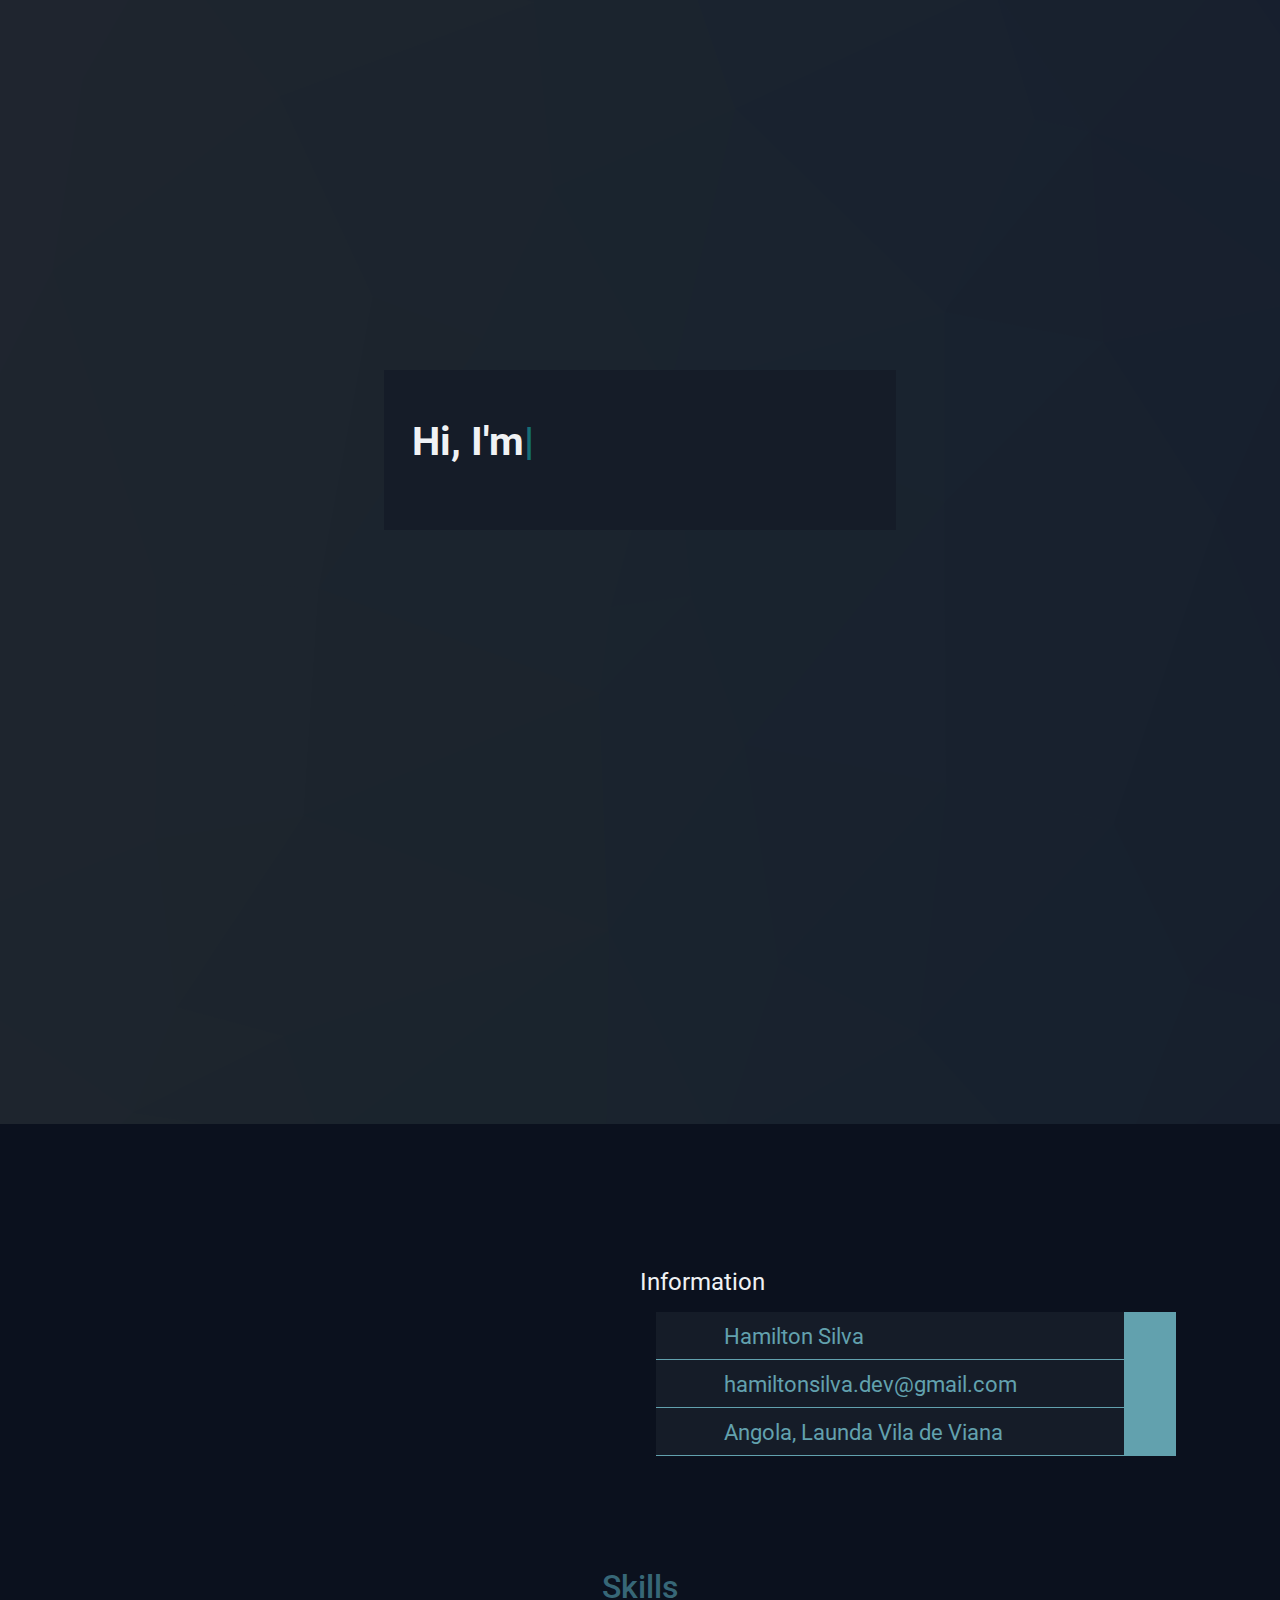
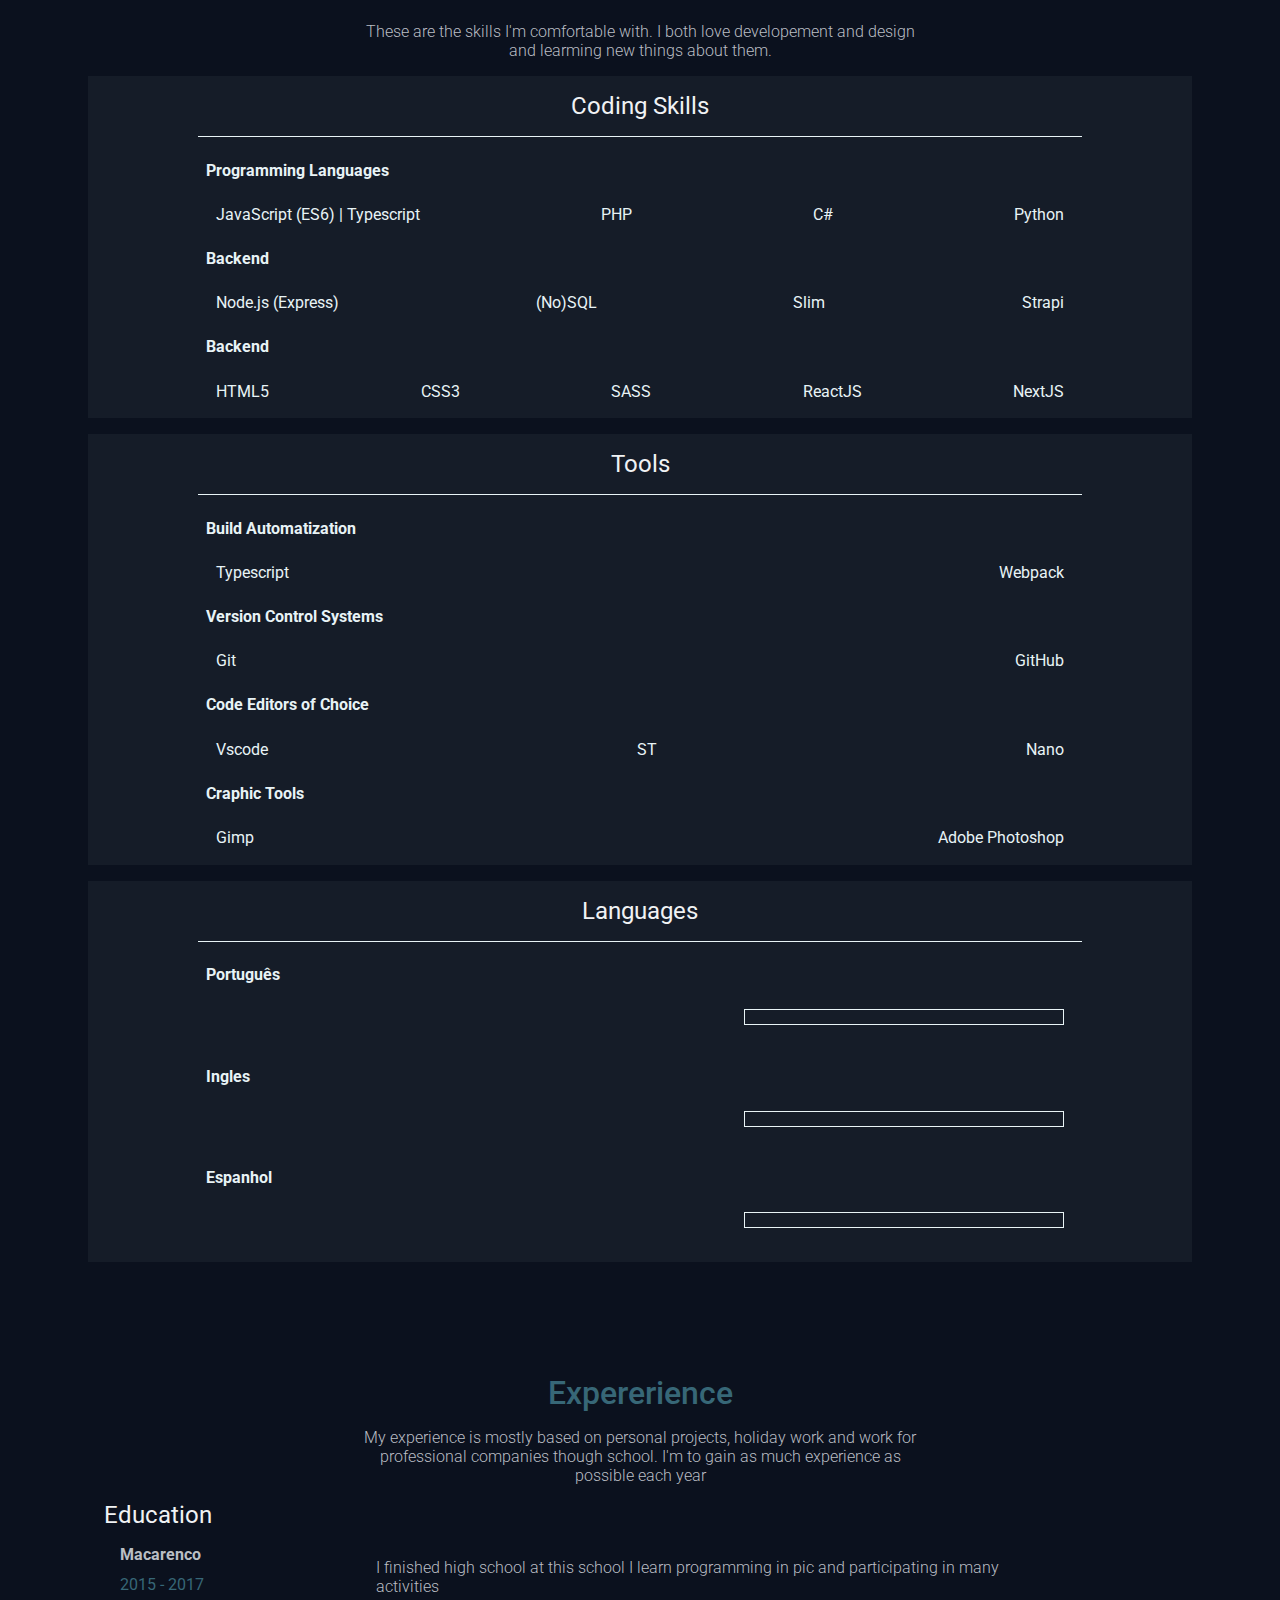
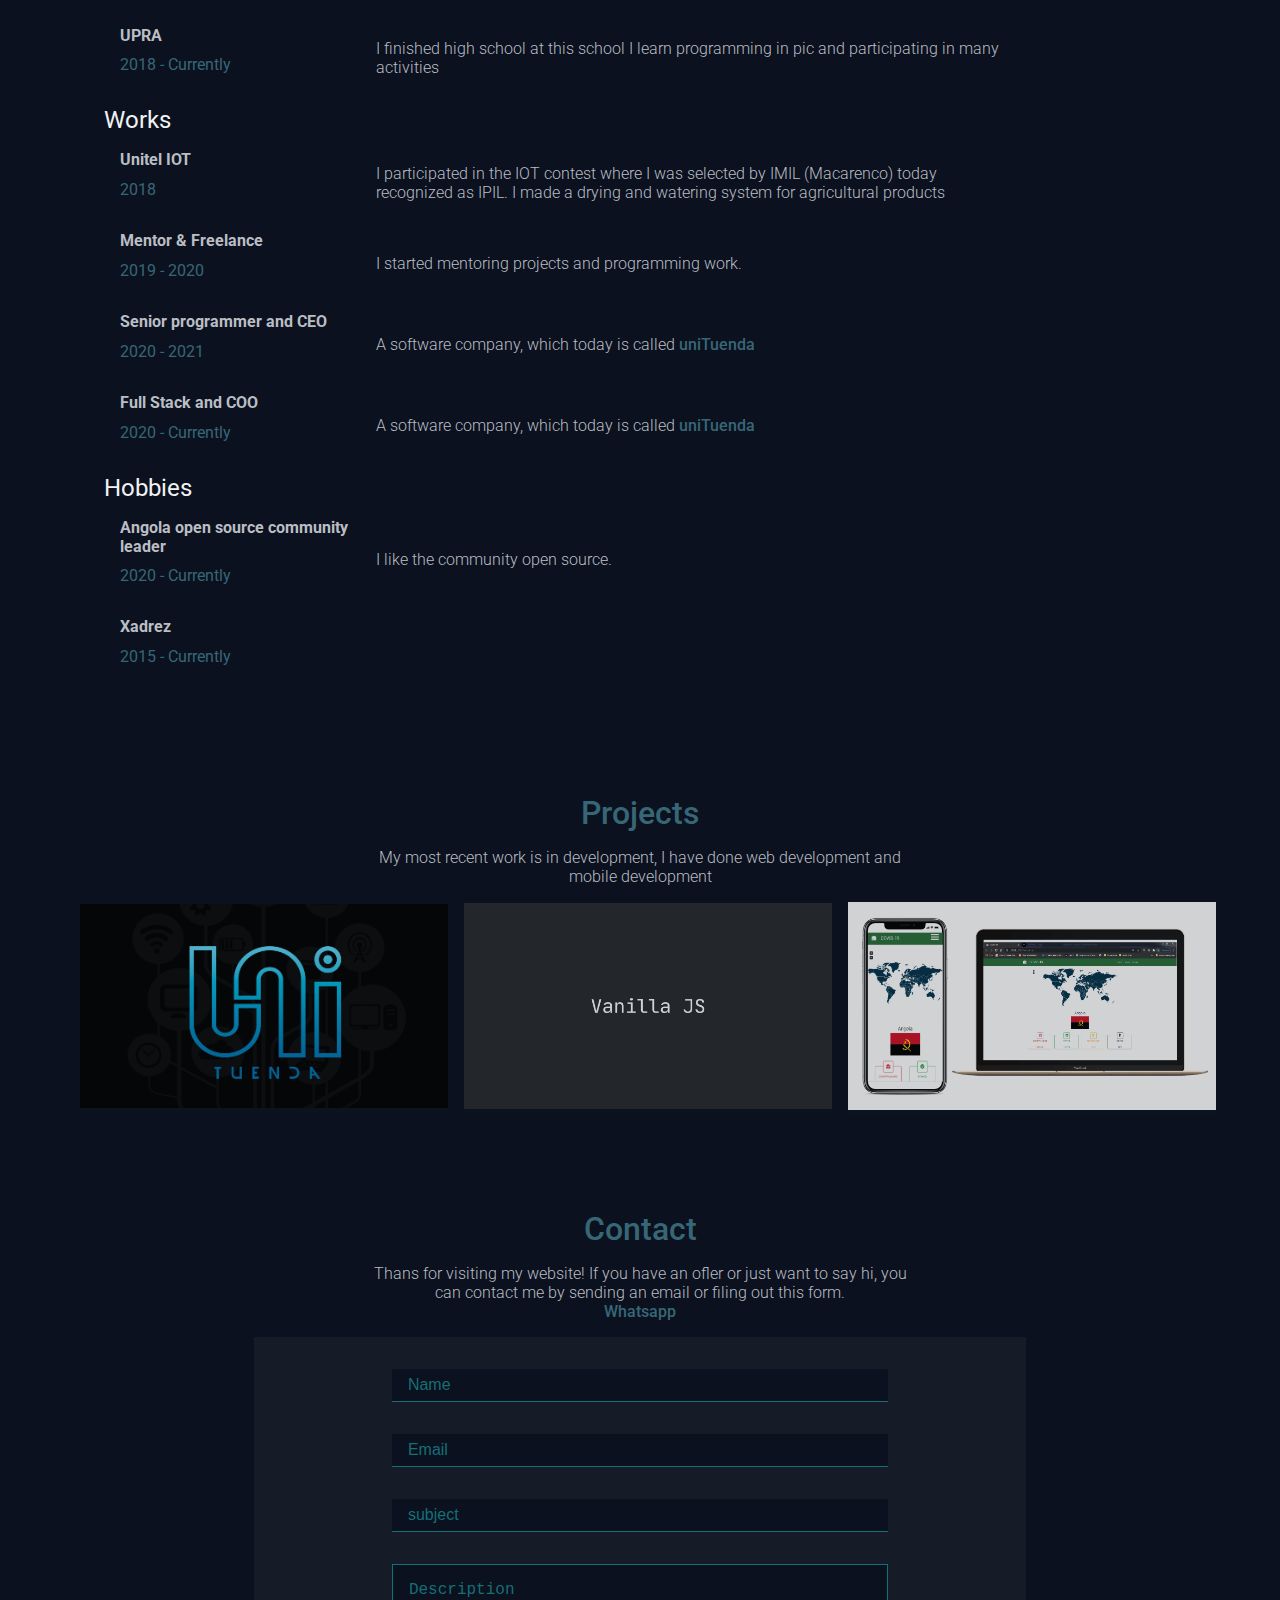
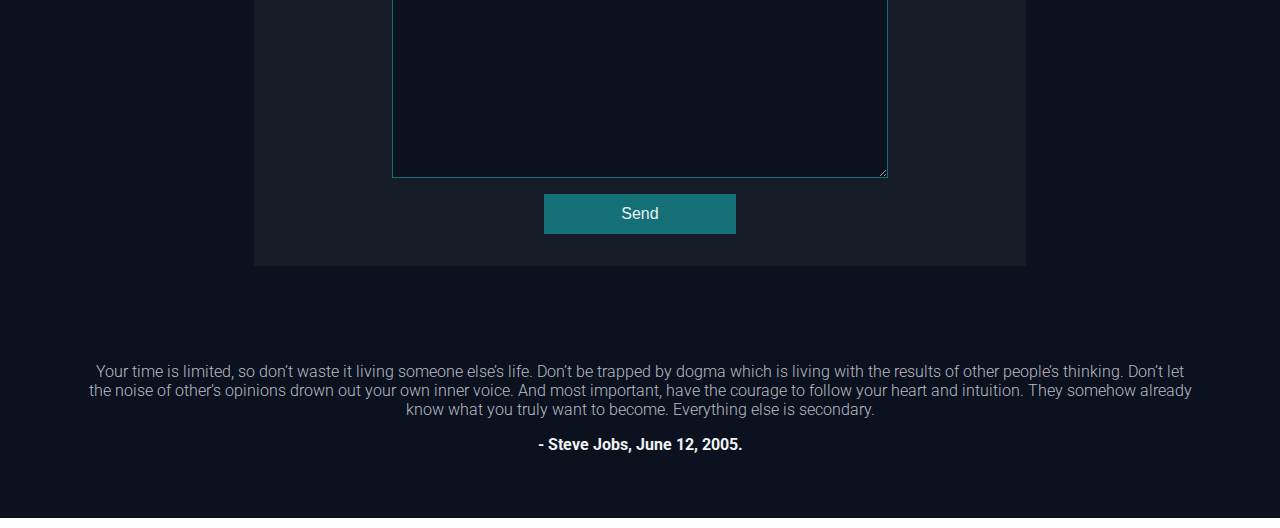
==== commit fb92f3a1: "ok" ====
--- a/index.html
+++ b/index.html
@@ -73,7 +73,7 @@
         <div class="container">
             <div class="info">
                 <div class="date">
-                    <h3>Who am I?</h3>
+                    <h3>Who am I ?</h3>
                     <p>
                         My name is<strong> Hamilton Silva</strong>. I live in<strong>
                             Angola</strong>
@@ -303,14 +303,14 @@
                     <li>
                         <div class="header"><strong>Senior programmer and CEO </strong> <span>2020 - 2021</span></div>
                         <p>
-                            A software company, which today is called <a href="https://www.unituenda.ao/"
+                            A software company, which today is called <a href="http://www.unituenda.ao/"
                                 target="black">uniTuenda</a>
                         </p>
                     </li>
                     <li>
                         <div class="header"><strong>Full Stack and COO </strong> <span>2020 - Currently</span></div>
                         <p>
-                            A software company, which today is called <a href="https://www.unituenda.ao/"
+                            A software company, which today is called <a href="http://www.unituenda.ao/"
                                 target="black">uniTuenda</a>
                         </p>
                     </li>
@@ -354,7 +354,7 @@
             <div class="content">
                  <div class="card">
                         <div class="info">
-                            <a href="https://www.unituenda.ao/" target="_blank" > <i class="fas fa-eye"></i></a>
+                            <a href="http://www.unituenda.ao/" target="_blank" > <i class="fas fa-eye"></i></a>
                         </div>
                         <img src="./public/uniTuenda.png" alt="">
                     </div>
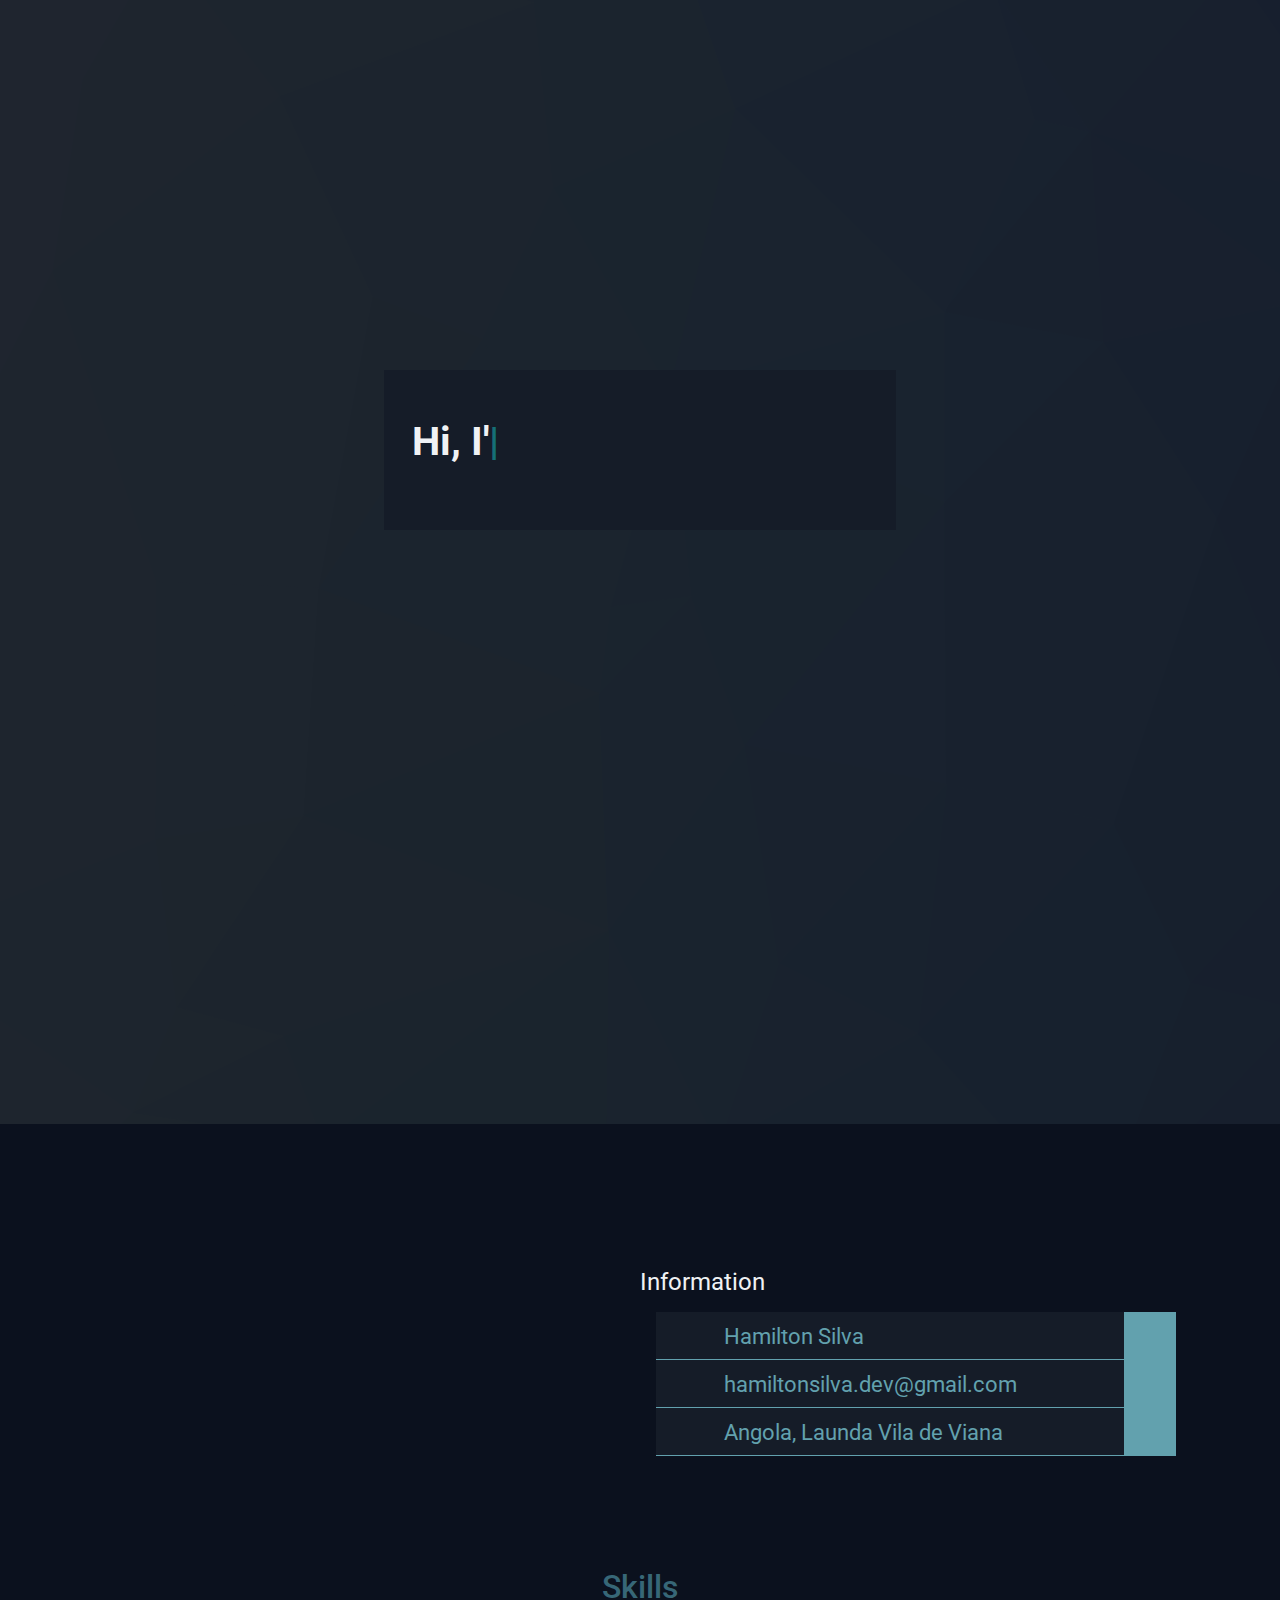
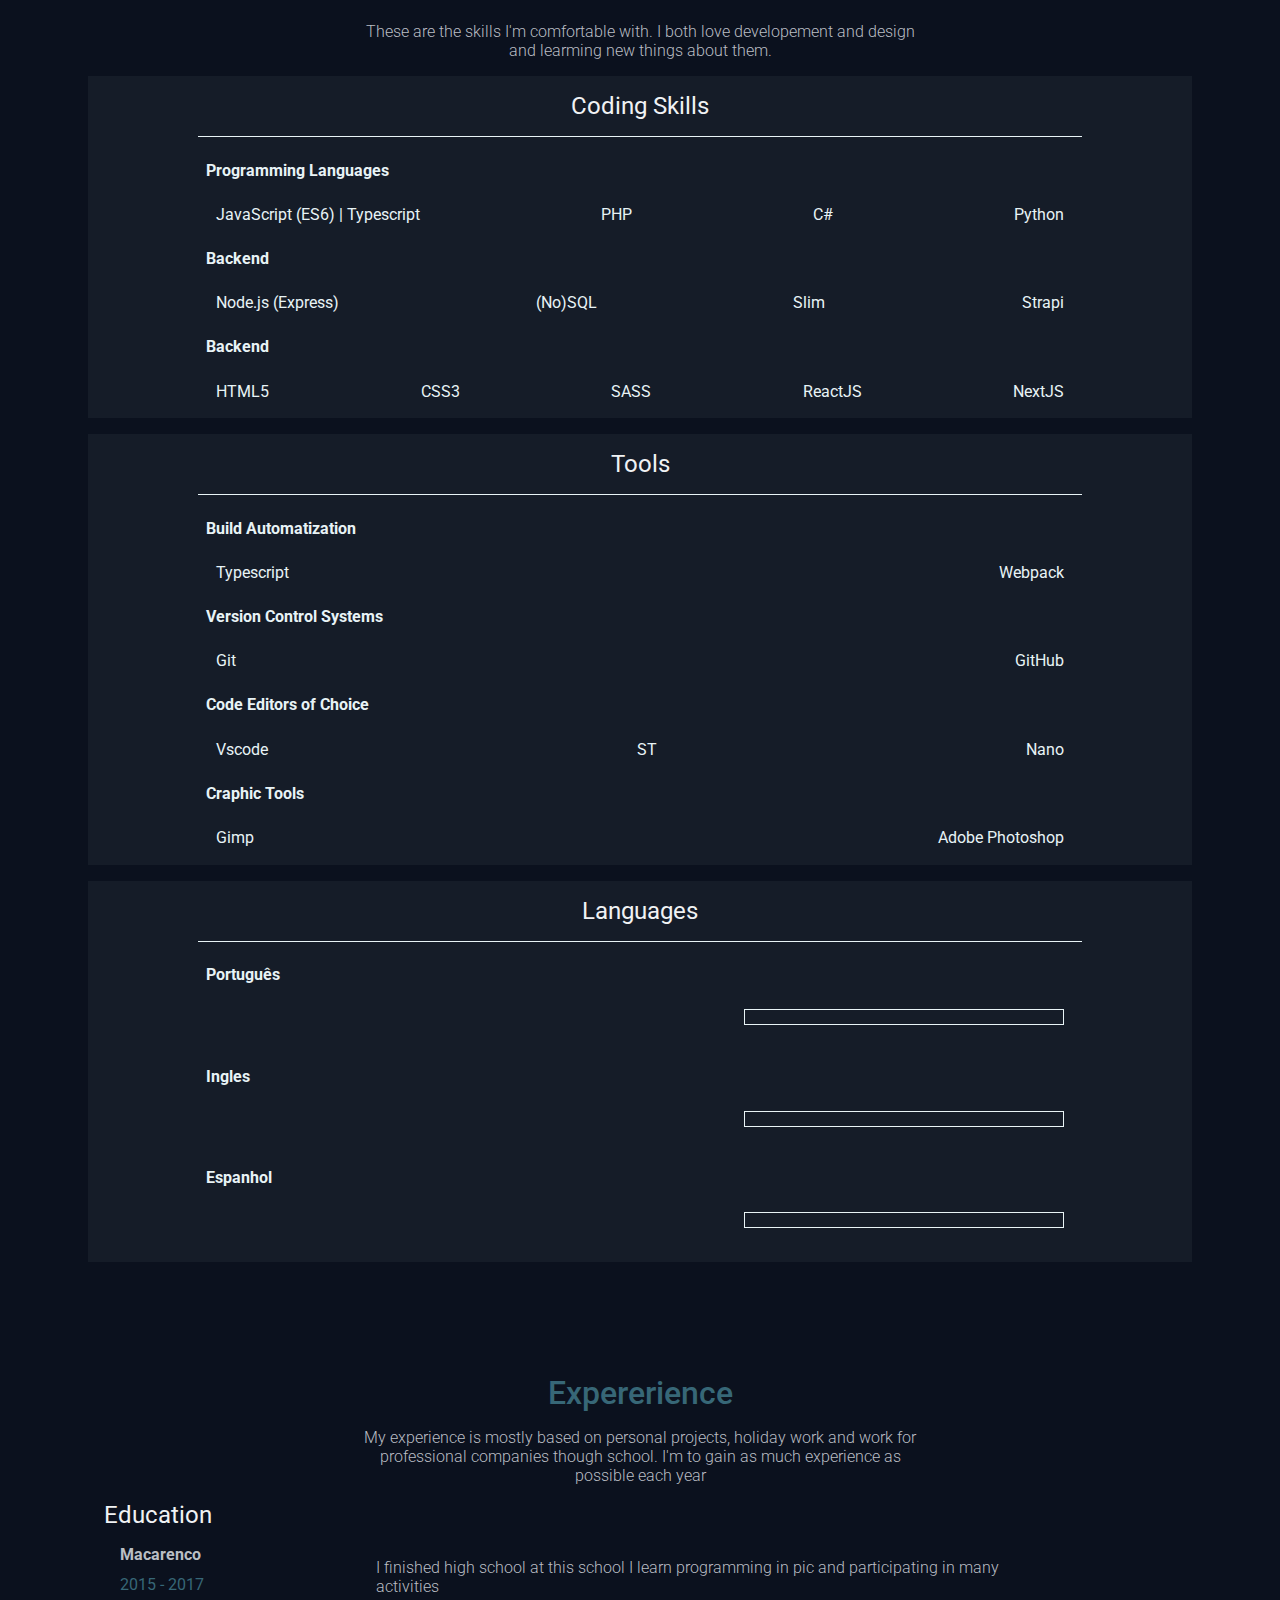
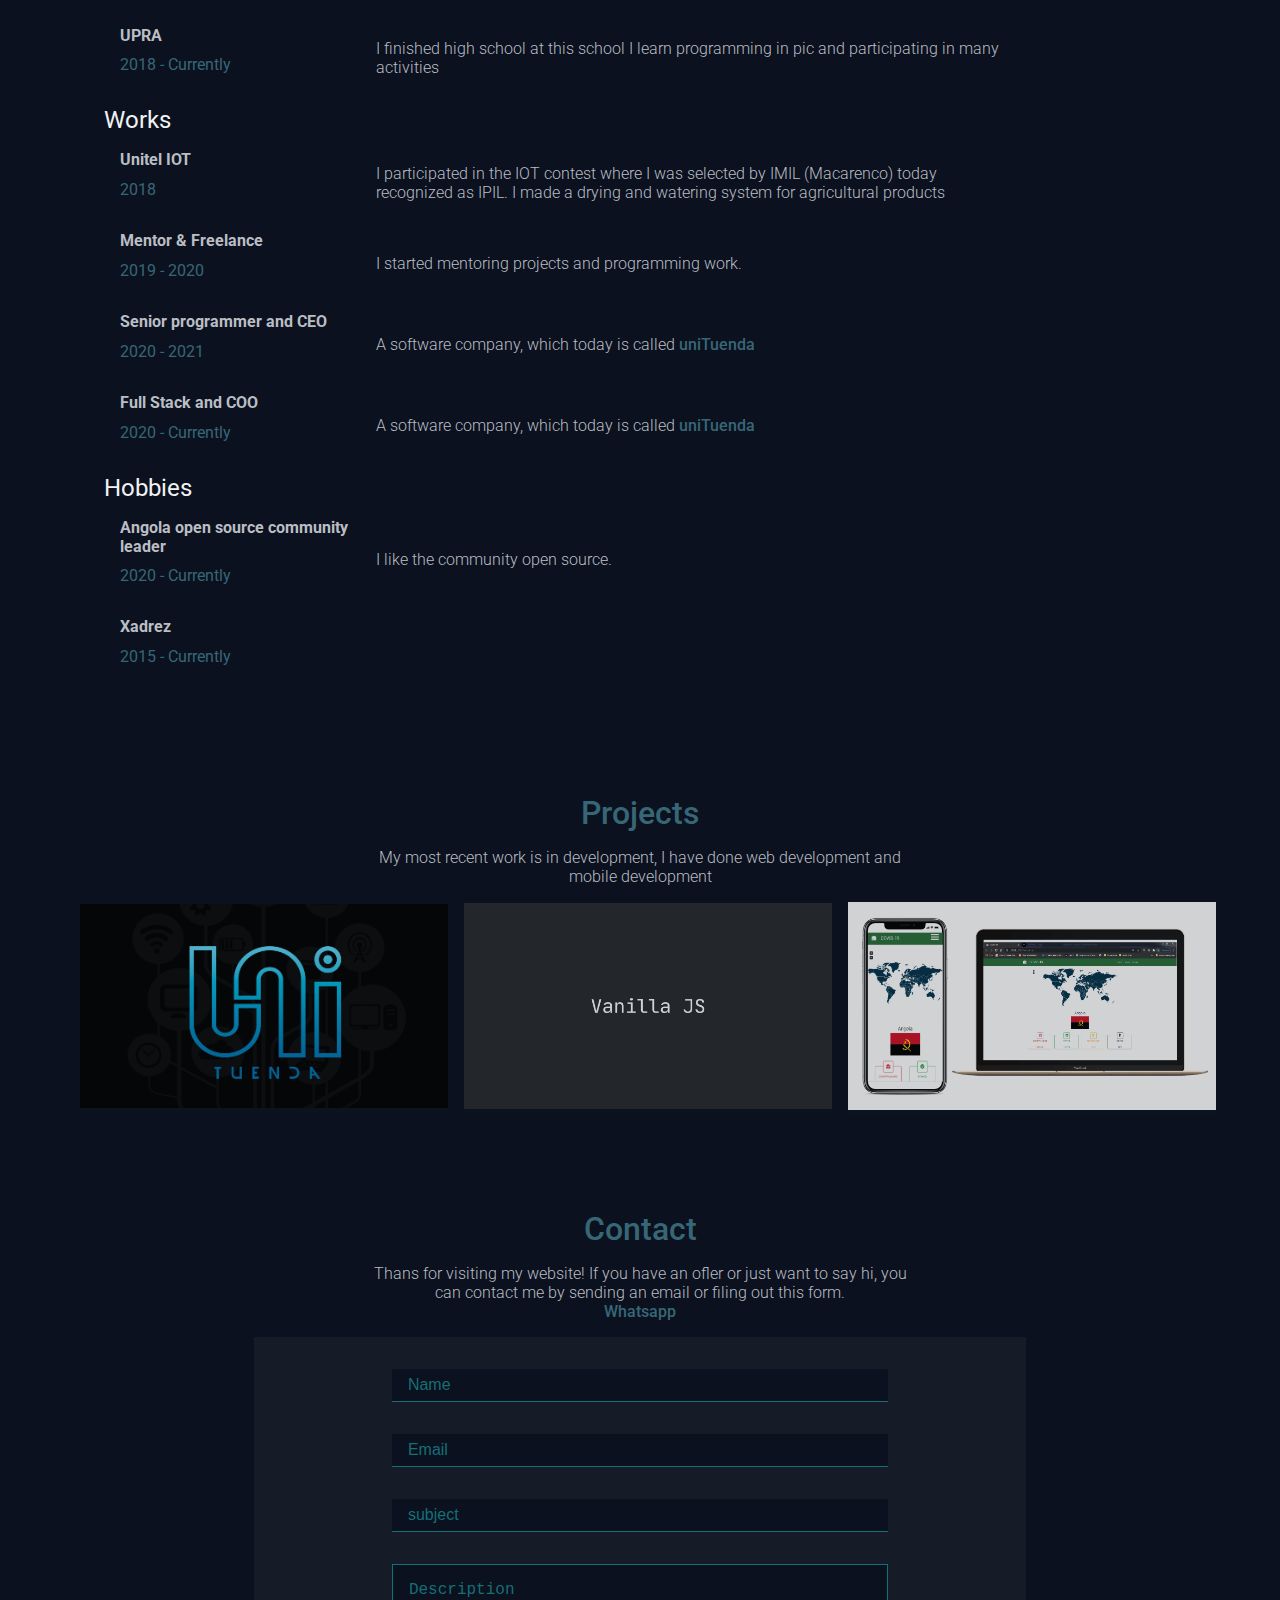
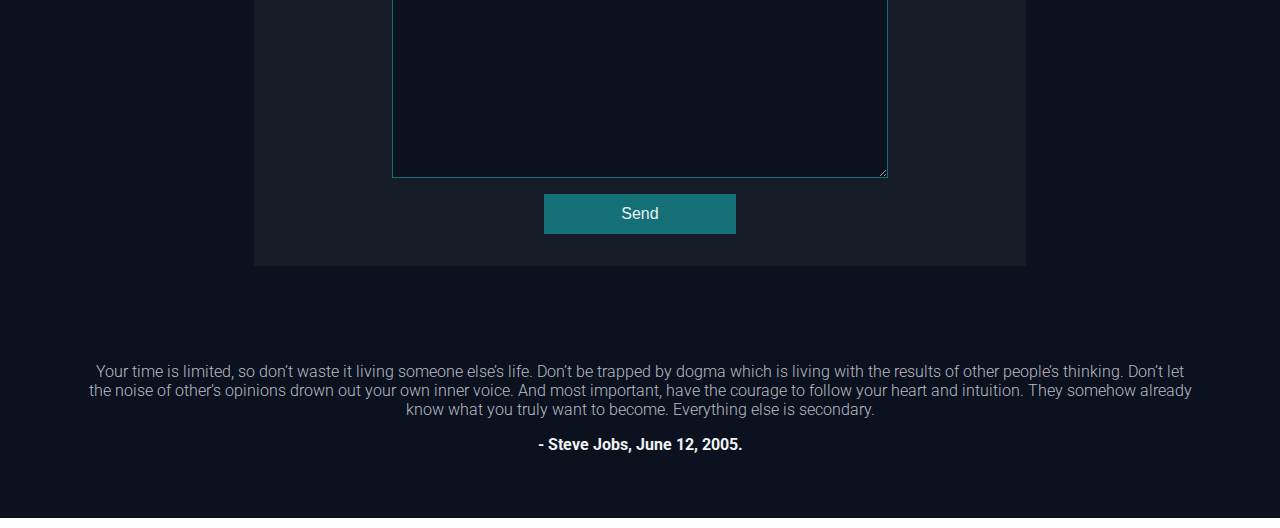
==== commit 8c37c688: "ok" ====
--- a/index.html
+++ b/index.html
@@ -63,10 +63,10 @@
     <section id="redesSocias">
         <ul class="container">
             <li><a href="https://github.com/tiohs" target="_blank" > <i class="fab fa-github headline"></i></a></li>
-            <li><a href="https://www.linkedin.com/in/tiohs" target="_blank" > <i class="fab fa-linkedin headline"></i></a></li>
+            <li><a href="https://www.linkedin.com/in/tiohs/" target="_blank" > <i class="fab fa-linkedin headline"></i></a></li>
             <li class="single"><img src="public/79509414_2781078612119003_7081528428238733312_n.jpg" alt=""></li>
             <li><a href="https://www.instagram.com/tiohs.u/" target="_blank" ><i class="fab fa-instagram"></i></a></li>
-            <li><a href="https://api.whatsapp.com/send?phone=244943732999" target="_blank" ><i class="fab fa-whatsapp"></i></a></li>
+            <li><a href="https://api.whatsapp.com/send?phone=244944783619" target="_blank" ><i class="fab fa-whatsapp"></i></a></li>
         </ul>
     </section>
     <section id="about" class="bg">
@@ -389,7 +389,7 @@
 
 contact me by sending an email or filing out this
 
-form. <br> <a href="https://api.whatsapp.com/send?phone=244943732999" target="_blank" >Whatsapp <i class="fab fa-whatsapp"></i></a>
+form. <br> <a href="https://api.whatsapp.com/send?phone=244944783619" target="_blank" >Whatsapp <i class="fab fa-whatsapp"></i></a>
 
 
                 </p>
